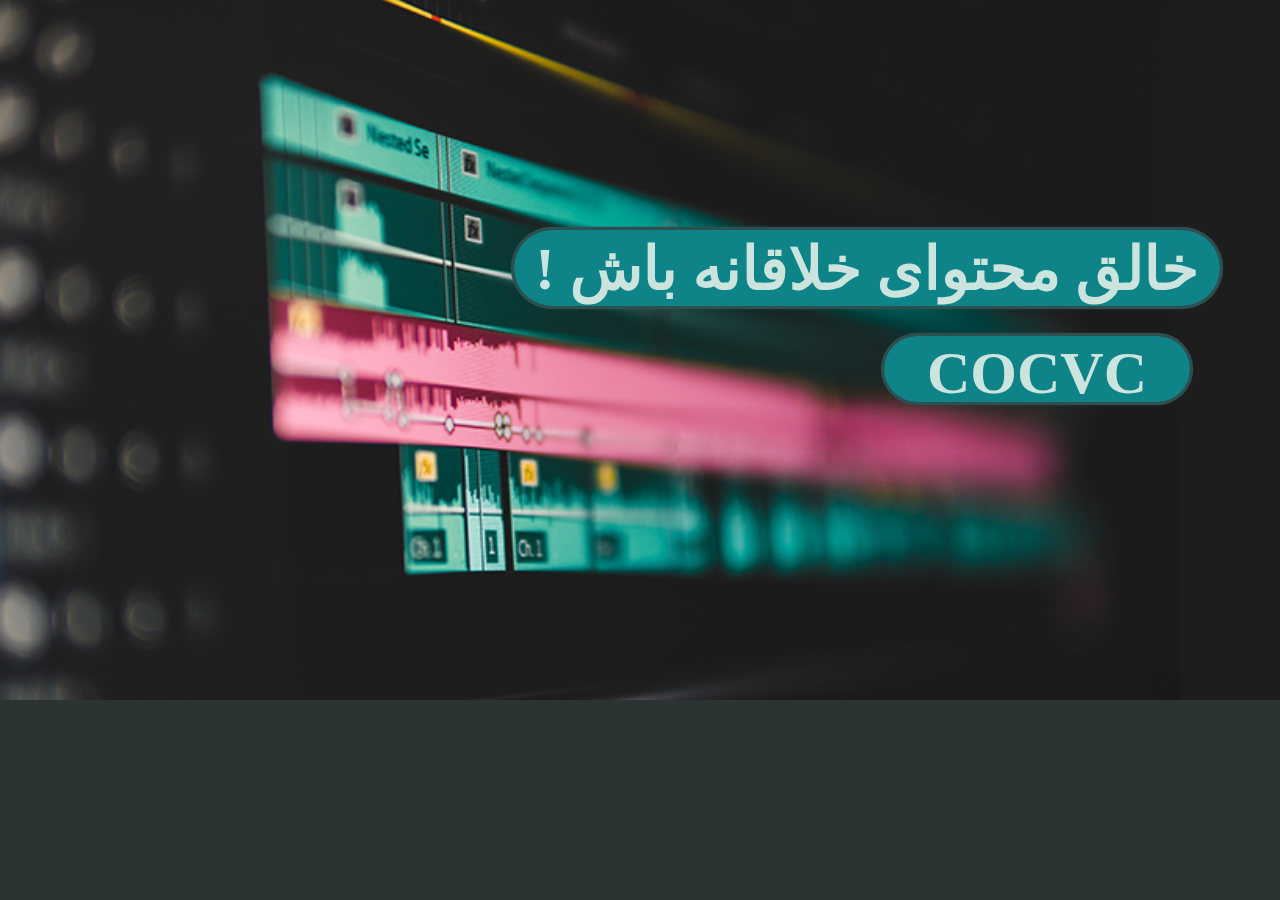
==== index.html @ 52cf274a "cocvc" ====
<!DOCTYPE html>
<html lang="en">
<head>
    <link rel="stylesheet" href="style.css">
    <meta charset="UTF-8">
    <meta name="author" content="Reza mousavi">
    <meta name="keyword" content="COCVC , آموزش پریمیر">
    <meta name="descripion" content="آموزش کامل نرم افزار های پریمیر ، فتوشاپ و افتر افکت">
    <meta http-equiv="X-UA-Compatible" content="IE=edge">
    <meta name="viewport" content="width=device-width, initial-scale=1.0">
    <title>COCVC</title>
    <link rel="shortcut icon" href="./image/COCVC_logo.png" type="image/x-icon">
</head>
<body>
    <header>
        <div id="space"></div>
        <div id="header_text_box" class="curved">
            <h2 class="title">خالق محتوای خلاقانه باش !</h2>
        </div>
        <div id="header_cocvc_box" class="curved">
            <h1 class="title">COCVC</h1>
        </div>
    </header>
    <main>
        <di ></div>
    </main>
    <footer></footer>

</body>
</html>
---- style.css ----
:root {
    --main_color:#2c3333;
    --complementary_color:#2E4F4F;
    --secondary_color:#0E8388;
    --white_color:#CBE4DE;
}

body {
    min-height: 100vh;
    margin: 0;
    background-color: var(--main_color);
}
header {
    min-height: 700px;
    width: 100%;
    background-color: #1d1d1d;
    background-image: url(./image/shutterstock_1670382688.jpg);
    background-position:left center;
    background-repeat: no-repeat;
    background-size: auto 700px;
    direction: rtl;
}
#space {
    height: 230px;
}
#header_text_box {
    margin-right: 60px;
    text-align: center;
    width: 700px;
    height: 70px;
    background-color:var(--secondary_color) ;
}
#header_cocvc_box {
    background-color: var(--secondary_color);
    width: 300px;
    height: 60px;
    margin-top: 30px;
    margin-right: 90px;
    text-align: center;
}
.curved {
    padding: 3px;
    border-radius: 3em;
    box-shadow: 0 0 0 .2em var(--complementary_color);
    outline: .2px solid var(--complementary_color);
}
.title {
    font-size: 60px;
    color: var(--white_color);
    margin: 0;
}
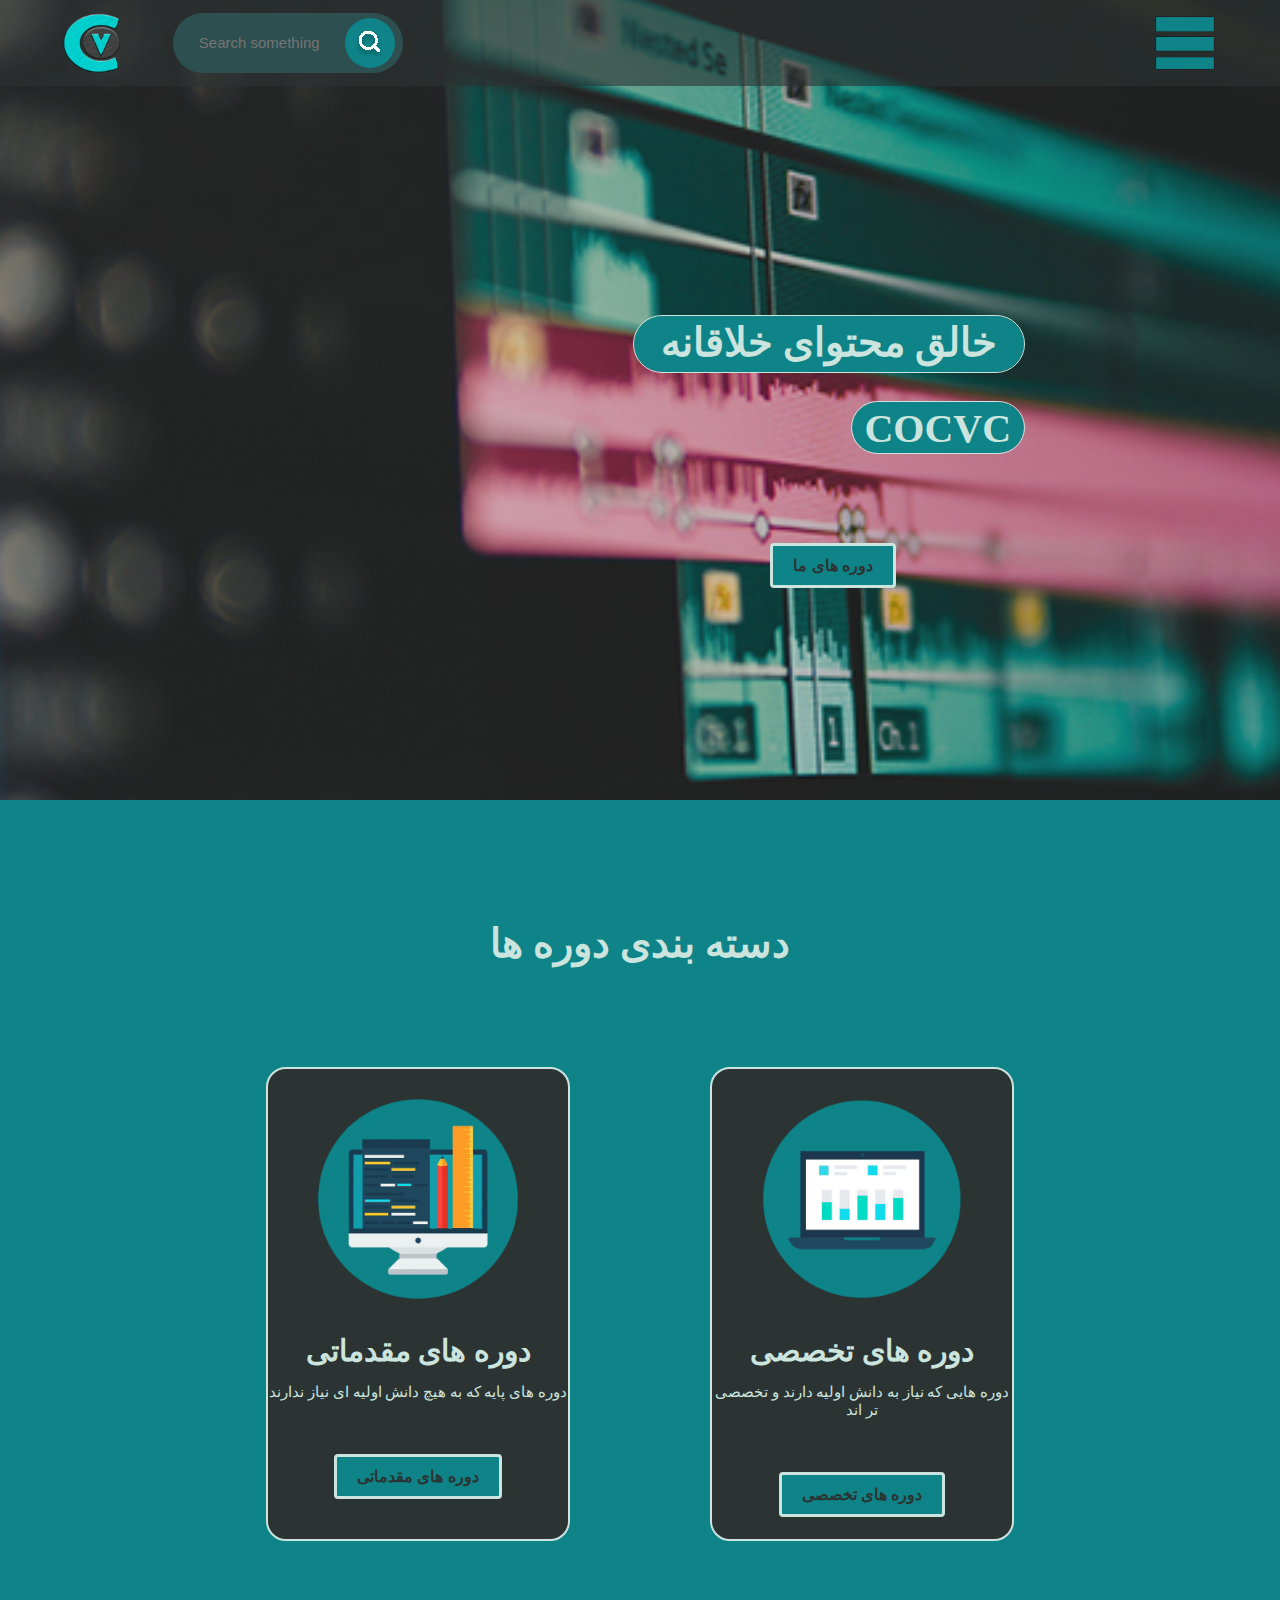
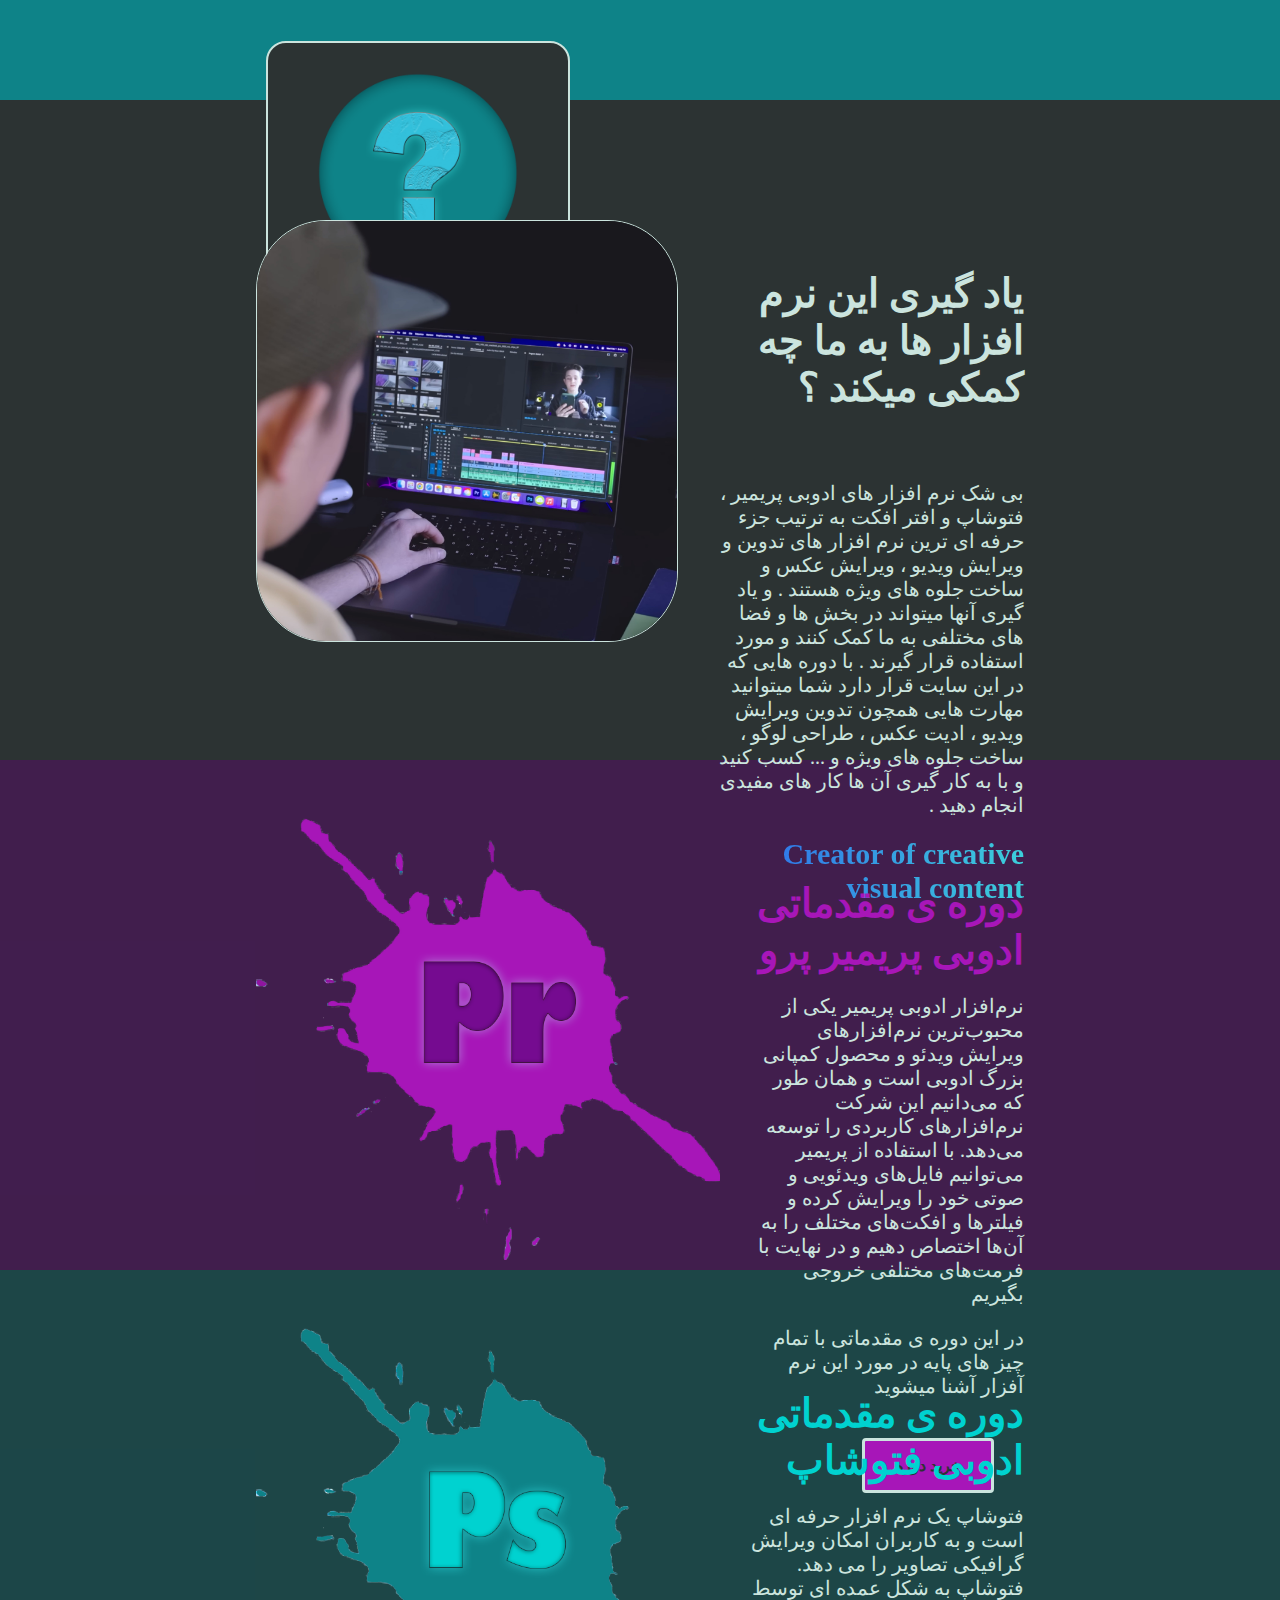
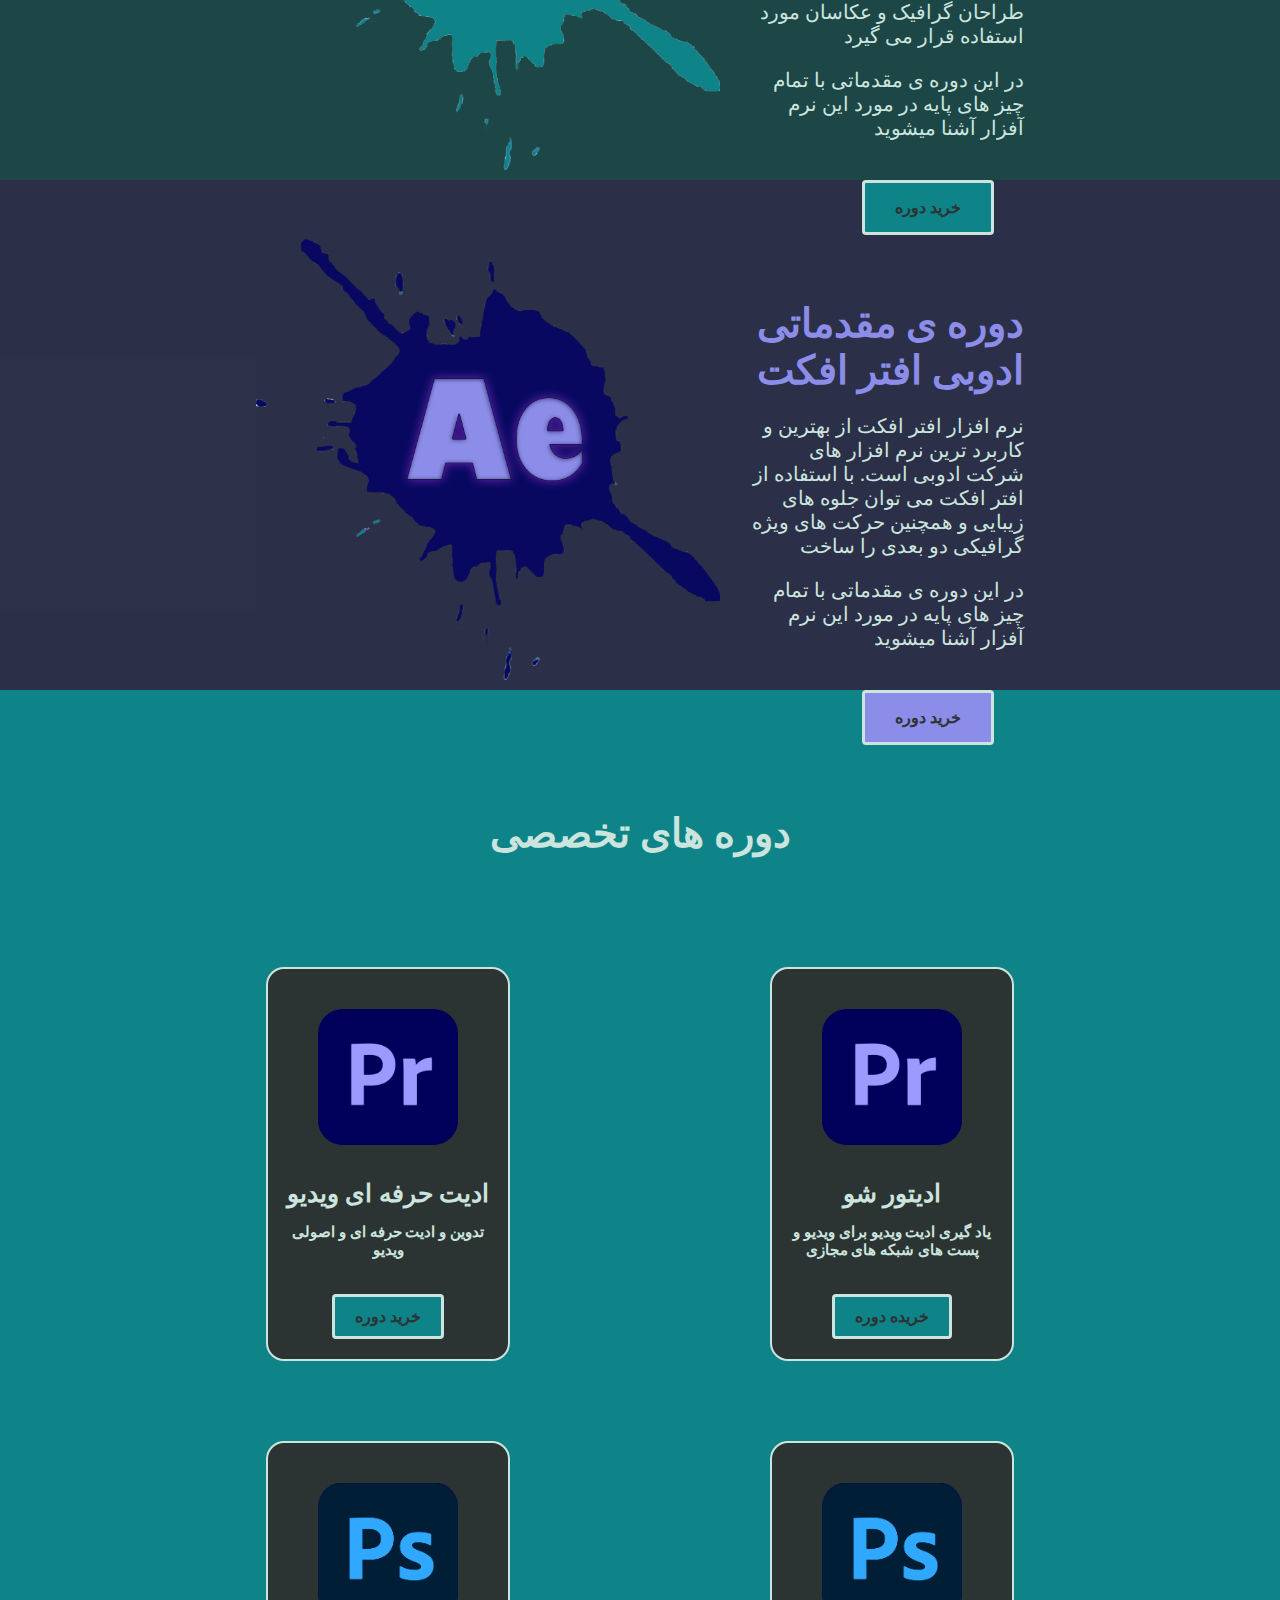
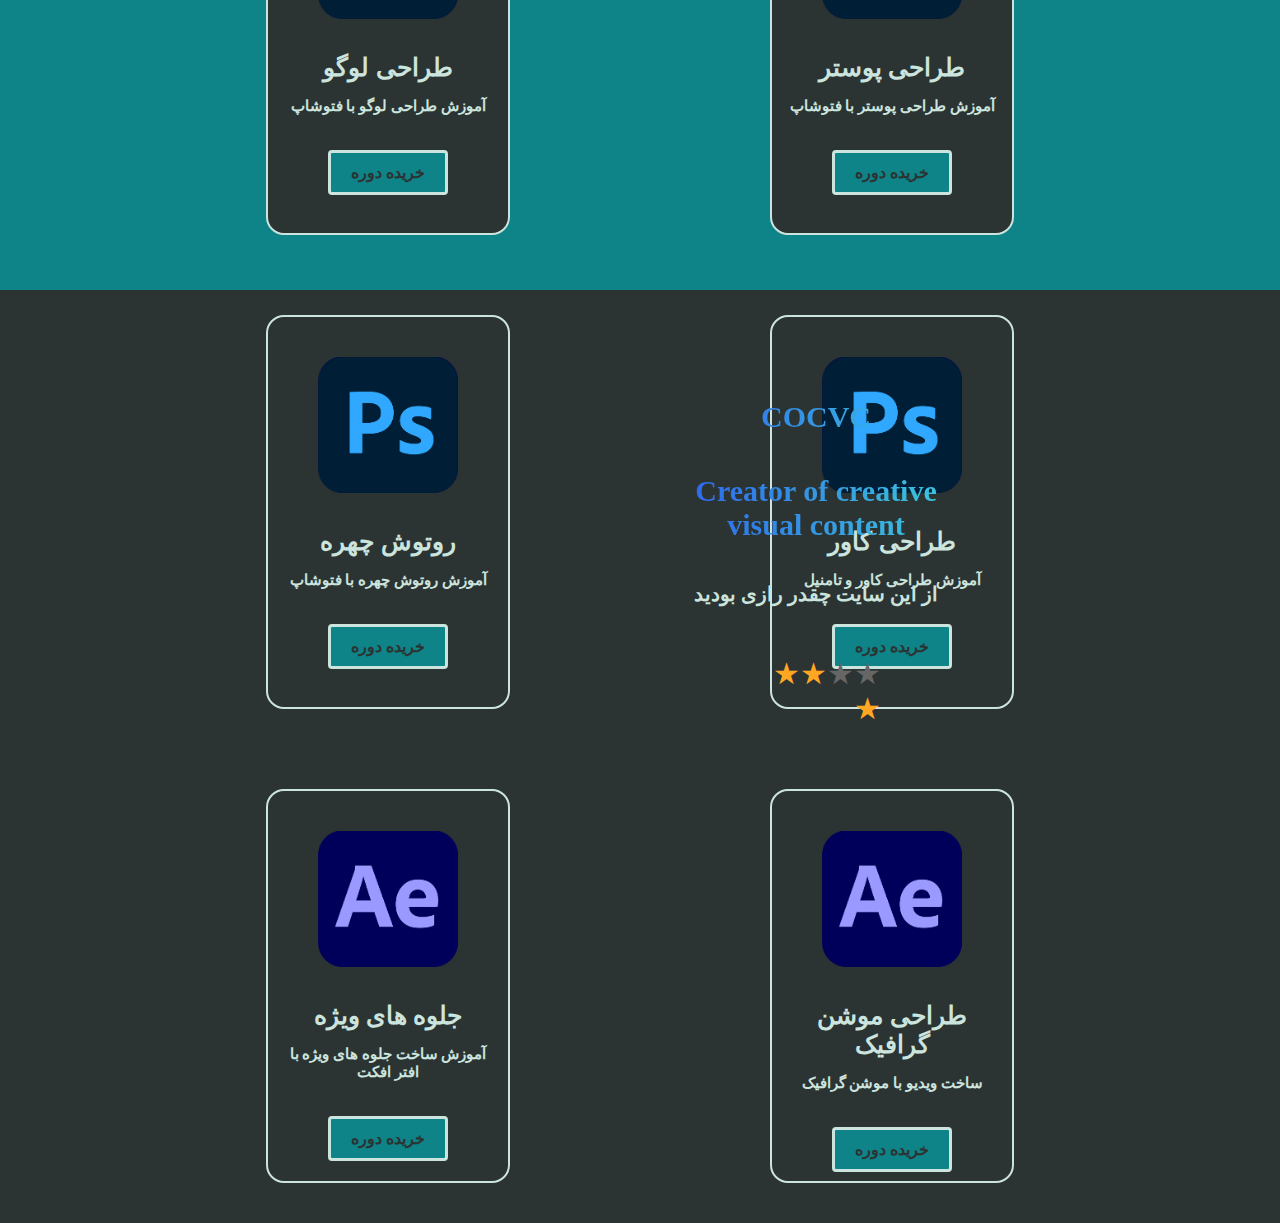
==== commit 411c62d7: "cocvc" ====
--- a/index.html
+++ b/index.html
@@ -13,18 +13,218 @@
 </head>
 <body>
     <header>
+        <div id="menu" class="flex">
+            <div class="flex">
+            <img src="./image/COCVC_logo.png" alt="logo_cocvc" id="menu_logo">
+            <div class="searchBox">
+                <input class="searchInput" type="text" name="" placeholder="Search something">
+                <button class="searchButton" href="#">
+                                    <svg xmlns="http://www.w3.org/2000/svg" width="29" height="29" viewBox="0 0 29 29" fill="none">
+      <g clip-path="url(#clip0_2_17)">
+        <g filter="url(#filter0_d_2_17)">
+          <path d="M23.7953 23.9182L19.0585 19.1814M19.0585 19.1814C19.8188 18.4211 20.4219 17.5185 20.8333 16.5251C21.2448 15.5318 21.4566 14.4671 21.4566 13.3919C21.4566 12.3167 21.2448 11.252 20.8333 10.2587C20.4219 9.2653 19.8188 8.36271 19.0585 7.60242C18.2982 6.84214 17.3956 6.23905 16.4022 5.82759C15.4089 5.41612 14.3442 5.20435 13.269 5.20435C12.1938 5.20435 11.1291 5.41612 10.1358 5.82759C9.1424 6.23905 8.23981 6.84214 7.47953 7.60242C5.94407 9.13789 5.08145 11.2204 5.08145 13.3919C5.08145 15.5634 5.94407 17.6459 7.47953 19.1814C9.01499 20.7168 11.0975 21.5794 13.269 21.5794C15.4405 21.5794 17.523 20.7168 19.0585 19.1814Z" stroke="white" stroke-width="3" stroke-linecap="round" stroke-linejoin="round" shape-rendering="crispEdges"></path>
+        </g>
+      </g>
+      <defs>
+        <filter id="filter0_d_2_17" x="-0.418549" y="3.70435" width="29.7139" height="29.7139" filterUnits="userSpaceOnUse" color-interpolation-filters="sRGB">
+          <feFlood flood-opacity="0" result="BackgroundImageFix"></feFlood>
+          <feColorMatrix in="SourceAlpha" type="matrix" values="0 0 0 0 0 0 0 0 0 0 0 0 0 0 0 0 0 0 127 0" result="hardAlpha"></feColorMatrix>
+          <feOffset dy="4"></feOffset>
+          <feGaussianBlur stdDeviation="2"></feGaussianBlur>
+          <feComposite in2="hardAlpha" operator="out"></feComposite>
+          <feColorMatrix type="matrix" values="0 0 0 0 0 0 0 0 0 0 0 0 0 0 0 0 0 0 0.25 0"></feColorMatrix>
+          <feBlend mode="normal" in2="BackgroundImageFix" result="effect1_dropShadow_2_17"></feBlend>
+          <feBlend mode="normal" in="SourceGraphic" in2="effect1_dropShadow_2_17" result="shape"></feBlend>
+        </filter>
+        <clipPath id="clip0_2_17">
+          <rect width="28.0702" height="28.0702" fill="white" transform="translate(0.403503 0.526367)"></rect>
+        </clipPath>
+      </defs>
+    </svg>
+                </button>
+            </div>
+        </div>
+        <img src="./image/=.png" id="menu_icon">
+        </div>
         <div id="space"></div>
         <div id="header_text_box" class="curved">
-            <h2 class="title">خالق محتوای خلاقانه باش !</h2>
+            <h2 class="titles">خالق محتوای خلاقانه باش !</h2>
         </div>
         <div id="header_cocvc_box" class="curved">
-            <h1 class="title">COCVC</h1>
-        </div>
+            <h1 class="titles">COCVC</h1>
+        </div>
+        <button class="buttons" id="header_button"><b id="header_buttom_text">دوره های ما</b></button>
     </header>
     <main>
-        <di ></div>
+        <div id="course">
+            <div class="container , paddings_up">
+                <h1 class="titles">دسته بندی دوره ها</h1>
+                <div id="course_card_box" class="flex">
+                    <div id="Pr_card" class="course_cards">
+                        <img src="./image/a_card.png" alt="" class="card_images">
+                        <b class="card_texts">دوره های مقدماتی</b>
+                        <p class="card_p">دوره های پایه که به هیچ دانش اولیه ای نیاز ندارند</p>
+                        <br>
+                        <button class="buttons , card_button">دوره های مقدماتی</button>
+                    </div>
+                    <div id="Ps_card" class="course_cards">
+                        <img src="./image/pro_card.png" alt="" class="card_images">
+                        <b class="card_texts">دوره های تخصصی</b>
+                        <p class="card_p">دوره هایی که نیاز به دانش اولیه دارند و تخصصی تر اند</p>
+                        <br>
+                        <button class="buttons , card_button">دوره های تخصصی</button>
+                    </div>
+                    <div id="Ae_card" class="course_cards">
+                        <img src="./image/q_card.png" alt="" class="card_images">
+                        <br>
+                        <b class="card_texts">به چه دردی میخوره ؟</b>
+                        <p class="card_p">با این دوره ها چه مهارت هایی کسب خواهید کرد ؟</p>
+                        <br>
+                        <button class="buttons , card_button">بیشتر بدانیم</button>
+                    </div>
+                </div>
+            </div>
+        </div>
+    <!-- --<about_part>-- -->
+        <div id="about_part">
+            <div class="container , paddings_up , flex">
+                <img src="./image/image_about.jfif" alt="editing" id="image_about">
+                <div id="about_text_box">
+                    <h2 class="titles" id="about_title">یاد گیری این نرم افزار ها به ما چه کمکی میکند ؟</h2>
+                    <p id="about_p">بی شک نرم افزار های ادوبی پریمیر ، فتوشاپ و افتر افکت به ترتیب جزء حرفه ای ترین نرم افزار های تدوین و ویرایش ویدیو ، ویرایش عکس و ساخت جلوه های ویژه هستند . و یاد گیری آنها میتواند در بخش ها و فضا های مختلفی به ما کمک کنند و مورد استفاده قرار گیرند .
+                        با دوره هایی که در این سایت قرار دارد شما میتوانید مهارت هایی همچون تدوین ویرایش ویدیو ، ادیت عکس ، طراحی لوگو ، ساخت جلوه های ویژه و ... کسب کنید و با به کار گیری آن ها کار های مفیدی انجام دهید .
+                        </p>
+                        <div class="cocvc">Creator of creative visual content</div>
+                </div>
+            </div>
+        </div>
+     <!-- --<main_Foundation_courses>-- -->
+         <div class="Foundation_courses" id="Pr_courses">
+            <div class="container , flex">
+            <img src="./image/pr_image.png" alt="" class="Foundation_courses_image">
+            <div class="Fo_courses_text_box">
+                <h1 class="titles" id="pr_title_color">دوره ی مقدماتی ادوبی پریمیر پرو</h1>
+                <p class="text_p">نرم‌افزار ادوبی پریمیر یکی از محبوب‌ترین نرم‌افزارهای ویرایش ویدئو و محصول کمپانی بزرگ ادوبی است و همان طور که می‌دانیم این شرکت نرم‌افزارهای کاربردی را توسعه می‌دهد.
+
+                    با استفاده از پریمیر می‌توانیم فایل‌های ویدئویی و صوتی خود را ویرایش کرده و فیلترها و افکت‌های مختلف را به آن‌ها اختصاص دهیم و در نهایت با فرمت‌های مختلفی خروجی بگیریم</p>
+                    <p class="text_p">در این دوره ی مقدماتی با تمام چیز های پایه در مورد این نرم آفزار آشنا میشوید</p>
+                    <button class="Foundation_courses_button , button_color1">خرید دوره</button>
+            </div>
+        </div></div>
+        <div class="Foundation_courses" id="Ps_courses">
+            <div class="container , flex">
+            <img src="./image/image_ps.png" alt="" class="Foundation_courses_image">
+            <div class="Fo_courses_text_box">
+                <h1 class="titles" id="ps_title_color">دوره ی مقدماتی ادوبی فتوشاپ</h1>
+                <p class="text_p">فتوشاپ یک نرم افزار حرفه ای است و به کاربران امکان ویرایش گرافیکی تصاویر را می دهد. فتوشاپ به شکل عمده ای توسط طراحان گرافیک و عکاسان مورد استفاده قرار می گیرد</p>
+                <p class="text_p">در این دوره ی مقدماتی با تمام چیز های پایه در مورد این نرم آفزار آشنا میشوید</p>
+                <button class="Foundation_courses_button , button_color2">خرید دوره</button>
+            </div>
+        </div></div>
+        <div class="Foundation_courses" id="Ae_courses">
+            <div class="container , flex">
+            <img src="./image/Ae_image.png" alt="" class="Foundation_courses_image">
+            <div class="Fo_courses_text_box">
+                <h1 class="titles" id="ae_title_color">دوره ی مقدماتی ادوبی افتر افکت</h1>
+                <p class="text_p">نرم افزار افتر افکت از بهترین و کاربرد ترین نرم افزار های شرکت ادوبی است. با استفاده از افتر افکت می توان جلوه های زیبایی و همچنین حرکت های ویژه گرافیکی دو بعدی را ساخت</p>
+                <p class="text_p">در این دوره ی مقدماتی با تمام چیز های پایه در مورد این نرم آفزار آشنا میشوید</p>
+                <button class="Foundation_courses_button , button_color3">خرید دوره</button>
+            </div>
+            </div>
+        </div>
+        <!-- --<main_Specialized_course>-- -->
+            <div id="Specialized_course">
+                <div class="container , paddings_up">
+                    <h1 class="titles">دوره های تخصصی</h1>
+                    <div class="flex" id="Specialized_course_card_box">
+                    <div class="Specialized_course_card">
+                        <img src="./image/Pr.png" alt="" class="cards_image"> 
+                        <br>
+                        <b class="card_titles"> ادیت حرفه ای ویدیو</b>
+                        <h3 class="card_p">تدوین و ادیت حرفه ای و اصولی ویدیو</h3>
+                        <button class="buttons , card_button">خرید دوره</button>
+                    </div>
+                    <div class="Specialized_course_card">
+                        <img src="./image/Pr.png" alt=""class="cards_image">
+                        <br>
+                        <b class="card_titles">ادیتور شو</b>
+                        <h3 class="card_p">یاد گیری ادیت ویدیو برای ویدیو و پست های شبکه های مجازی</h3>
+                            <button class="buttons , card_button">خریده دوره</button>
+                    </div>
+                    <div class="Specialized_course_card">
+                        <img src="./image/Ps_image.png" alt="" class="cards_image">
+                        <br>
+                        <b class="card_titles">طراحی لوگو</b>
+                        <h3 class="card_p"> آموزش طراحی لوگو با فتوشاپ</h3>
+                        <button class="buttons , card_button">خریده دوره</button>
+                    </div>
+                    <div class="Specialized_course_card">
+                        <img src="./image/Ps_image.png" alt="" class="cards_image"> 
+                        <br>
+                        <b class="card_titles">طراحی پوستر</b>
+                        <h3 class="card_p">آموزش طراحی پوستر با فتوشاپ</h3>
+                        <button class="buttons , card_button">خریده دوره</button>
+                    </div>
+                    <div class="Specialized_course_card">
+                        <img src="./image/Ps_image.png" alt="" class="cards_image">
+                        <br>
+                        <b class="card_titles">روتوش چهره</b>
+                        <h3 class="card_p">آموزش روتوش چهره با فتوشاپ</h3>
+                        <button class="buttons , card_button">خریده دوره</button>
+                    </div>
+                    <div class="Specialized_course_card">
+                        <img src="./image/Ps_image.png" alt="" class="cards_image">
+                        <br>
+                        <b class="card_titles">طراحی کاور</b>
+                        <h3 class="card_p">آموزش طراحی کاور و تامنیل</h3>
+                        <button class="buttons , card_button">خریده دوره</button>
+                    </div>
+                    <div class="Specialized_course_card">
+                        <img src="./image/Aepng.png" alt="" class="cards_image">
+                        <br>
+                        <b class="card_titles">جلوه های ویژه</b>
+                       <h3 class="card_p"> آموزش ساخت جلوه های ویژه با افتر افکت</h3>
+                       <button class="buttons , card_button">خریده دوره</button>
+                    </div>
+                    <div class="Specialized_course_card">
+                        <img src="./image/Aepng.png" alt="" class="cards_image">
+                        <br>
+                        <b class="card_titles">طراحی موشن گرافیک</b>
+                        <h3 class="card_p">ساخت ویدیو با موشن گرافیک</h3>
+                        <button class="buttons , card_button">خریده دوره</button>
+                    </div>
+                </div>
+            </div>
+            </div>
     </main>
-    <footer></footer>
+    <footer class="flex">
+        <div class="container">
+            <div id="Scoring">
+                <div class="cocvc">COCVC</div>
+                <div class="cocvc">Creator of creative visual content</div>
+                <b class="text_p" id="">از این سایت چقدر رازی بودید</b>
+                <div id="stars">
+            <div class="rating">
+                <input value="5" name="rate" id="star5" type="radio">
+                <label title="text" for="star5"></label>
+                <input value="4" name="rate" id="star4" type="radio">
+                <label title="text" for="star4"></label>
+                <input value="3" name="rate" id="star3" type="radio" checked="">
+                <label title="text" for="star3"></label>
+                <input value="2" name="rate" id="star2" type="radio">
+                <label title="text" for="star2"></label>
+                <input value="1" name="rate" id="star1" type="radio">
+                <label title="text" for="star1"></label>
+            </div>
+            </div>
+              </div>
+            <div>
+                
+            </div>
+        </div>
+          </div>
+
+    </footer>
 
 </body>
 </html>--- a/style.css
+++ b/style.css
@@ -10,42 +10,341 @@
     margin: 0;
     background-color: var(--main_color);
 }
+/* --------------------------------<menu>------------------------------------ */
+#menu {
+    width: 98%;
+    height: 60px;
+    padding: 1%;
+    background-color: #2c33339d;
+    direction: ltr;
+
+}
+.flex {
+    display: flex;
+    justify-content: space-between;
+    text-align: center;
+}
+#menu_icon {
+    margin: 0 50px;
+}
+#menu_logo {
+    width: 60px;
+    height: 60px;
+    margin: 0px 50px;
+}
+.searchBox {
+    display: flex;
+    max-width: 230px;
+    align-items: center;
+    justify-content: space-between;
+    gap: 8px;
+    background: var(--complementary_color);
+    border-radius: 50px;
+    position: relative;
+  }
+  
+  .searchButton {
+    color: var(--white_color);
+    position: absolute;
+    right: 8px;
+    width: 50px;
+    height: 50px;
+    border-radius: 50%;
+    background: var(--secondary_color, linear-gradient(90deg, #2AF598 0%, #009EFD 100%));
+    border: 0;
+    display: inline-block;
+    transition: all 300ms cubic-bezier(.23, 1, 0.32, 1);
+  }
+  button:active {
+    box-shadow: none;
+    transform: translateY(0);
+  }
+  
+  .searchInput {
+    border: none;
+    background: none;
+    outline: none;
+    color: var(--white_color);
+    font-size: 15px;
+    padding: 24px 46px 24px 26px;
+  }
+  /* --------------------------------<hader>------------------------------------ */
 header {
-    min-height: 700px;
+    min-height: 800px;
     width: 100%;
     background-color: #1d1d1d;
-    background-image: url(./image/shutterstock_1670382688.jpg);
+    background-image: url(./image/header_image.jpg);
     background-position:left center;
     background-repeat: no-repeat;
-    background-size: auto 700px;
+    background-size: 2000px;
     direction: rtl;
 }
 #space {
     height: 230px;
 }
 #header_text_box {
-    margin-right: 60px;
-    text-align: center;
-    width: 700px;
-    height: 70px;
+    margin-right:20%;
+    text-align: center;
+    width: 30%;
+    height: 50px;
     background-color:var(--secondary_color) ;
+    overflow: hidden ;
 }
 #header_cocvc_box {
     background-color: var(--secondary_color);
-    width: 300px;
-    height: 60px;
+    width: 13%;
+    height: 45px;
     margin-top: 30px;
-    margin-right: 90px;
+    margin-right: 20%;
     text-align: center;
 }
 .curved {
     padding: 3px;
     border-radius: 3em;
-    box-shadow: 0 0 0 .2em var(--complementary_color);
-    outline: .2px solid var(--complementary_color);
-}
-.title {
-    font-size: 60px;
-    color: var(--white_color);
+    box-shadow: 0 0 0 .2em var(--white_colorr);
+    outline: .2px solid var(--white_color);
+}
+#header_button {
+    margin: 90px 30% 0 0;
+}
+.buttons {
+    padding:10px 20px;
+    border: 3px solid var(--white_color);
+    border-radius: 4px;
+    transition: ease-in-out 0.3s;
+    color: var(--main_color);
+    font-weight: bolder;
+    font-size: 16px;
+    background-color: var(--secondary_color);
+   }
+   button:hover {
+    transform: scale(1.2) rotate(10deg);
+    background-color: var(--white_color);
+    color: var(--secondary_color);
+   }
+ #header_button_text {
+    font-size: 20px;
+ }
+ /* --------------------------------<main>------------------------------------- */
+ .container {
+    margin: 0 20%;
+ }
+ .paddings_up {
+    padding-top: 120px;
+ } 
+ .titles {
     margin: 0;
-}+    color: var(--white_color);
+    font-size: 40px;
+ }
+ #course {
+    width:100% ;
+    height: 900px;
+    background-color: var(--secondary_color);
+    text-align: center;
+ }
+ #course_card_box {
+    width: 100%;
+    min-height: 400px;
+    flex-wrap: wrap;
+ }
+ .course_cards{
+    width: 300px;
+    min-height: 470px;
+    background-color: var(--main_color);
+    margin: 10px;
+    border-radius: 20px;
+    border: 2px solid var(--white_color);
+    margin: 100px 10px 0;
+ }
+ .card_images{
+    width: 200px;
+    margin: 30px;
+ }
+ .card_texts {
+    font-size: 30px;
+    color: var(--white_color);
+ }
+ .card_p {
+    font-size: 15px;
+    color: var(--white_color);
+ }
+ .card_button {
+    margin: 20px auto;
+ }
+ /* -----------------------------<main_apout_part>----------------------------- */
+#about_part {
+    width: 100%;
+    height: 660px;
+}
+#image_about {
+    width: 420px;
+    height: 420px;
+    border-radius: 70px;
+    border: 1px solid var(--white_color);
+}
+#about_text_box {
+    direction: rtl;
+    text-align: right;
+    margin-left: 30px;
+}
+#about_title {
+    margin: 50px 0 70px;
+}
+#about_p {
+    color: var(--white_color);
+    font-size: 20px;
+}
+/* -----------------------<main_Foundation_courses>-------------------------------- */
+.Foundation_courses {
+    width: 100%;
+    height:510px;
+}
+.Foundation_courses_image{
+    height:500px;
+}
+.Fo_courses_text_box{
+    margin: 120px 0 0 30px;
+    text-align: right;
+}
+.text_p {
+    color: var(--white_color);
+    font-size: 20px;
+}
+.Foundation_courses_button{
+    margin: 20px 30px 0 0;
+    padding:15px 30px;
+    border: 3px solid var(--white_color);
+    border-radius: 4px;
+    transition: ease-in-out 0.3s;
+    color: var(--main_color);
+    font-weight: bolder;
+    font-size: 16px;
+    background-color: var(--secondary_color);
+}
+.button_color1 {
+    background-color:#a716b8;
+}
+.button_color2{
+    background-color:#0e8388;
+}
+.button_color3{
+    background-color:#8c8ce9;
+}
+#Pr_courses {
+    background-color: rgba(85, 9, 104, 0.5);
+}
+#Ps_courses {
+    background-color:#0d595c80 ;
+}
+#Ae_courses{
+    background-color: #2c2c5e7c;
+}
+#pr_title_color{
+    color:#a716b8;
+}
+#ps_title_color{
+    color:#00d2d0;
+}
+#ae_title_color{
+    color:#8c8ce9;
+}
+
+/* -----------------------<main_Specialized_course>-------------------------------- */
+#Specialized_course {
+    width:100% ;
+    height: 1200px;
+    background-color: var(--secondary_color);
+    text-align: center;
+}
+.Specialized_course_card {
+    background-color: var(--main_color);
+    width: 220px;
+    height: 370px ;
+    margin: 40px 10px;
+    padding: 10px;
+    border-radius: 18px;
+    border: 2px solid var(--white_color);
+}
+#Specialized_course_card_box {
+    flex-wrap: wrap;
+    margin-top: 70px;
+}
+.cards_image {
+    width: 140px;
+    margin: 30px 0;
+}
+.card_titles{
+    font-size: 25px;
+    color: var(--white_color);
+}
+/* -------------------------------------<foote>------------------------------------------ */
+footer {
+    width: 100%;
+    height: 470px;
+}
+#Scoring {
+    margin: 70px 410px 0;
+    width: 300px;
+    height: 70px;
+    padding: 40px 0 0 0;
+    align-items: center;
+}
+@keyframes animate8345 {
+    0%,100% {
+      filter: hue-rotate(0deg);
+    }
+  
+    50% {
+      filter: hue-rotate(360deg);
+    }
+  }
+  
+  .cocvc {
+    margin-bottom: 40px;
+    color: rgb(0, 0, 0);
+    background: linear-gradient(to right, #2d60ec, #3ccfda);
+    font-size: 30px;
+    -webkit-text-fill-color: transparent;
+    -webkit-background-clip: text;
+    animation: animate8345 9s linear infinite;
+    font-weight: bold;
+  }
+#stars {
+    width: 130px;
+    height: 20px;
+    margin: 50px auto  ;
+}
+.rating:not(:checked) > input {
+    position: absolute;
+    appearance: none;
+  }
+  
+  .rating:not(:checked) > label {
+    float: right;
+    cursor: pointer;
+    font-size: 30px;
+    color: #666;
+  }
+  
+  .rating:not(:checked) > label:before {
+    content: '★';
+  }
+  
+  .rating > input:checked + label:hover,
+  .rating > input:checked + label:hover ~ label,
+  .rating > input:checked ~ label:hover,
+  .rating > input:checked ~ label:hover ~ label,
+  .rating > label:hover ~ input:checked ~ label {
+    color: #e58e09;
+  }
+  
+  .rating:not(:checked) > label:hover,
+  .rating:not(:checked) > label:hover ~ label {
+    color: #ff9e0b;
+  }
+  
+  .rating > input:checked ~ label {
+    color: #ffa723;
+  }
+
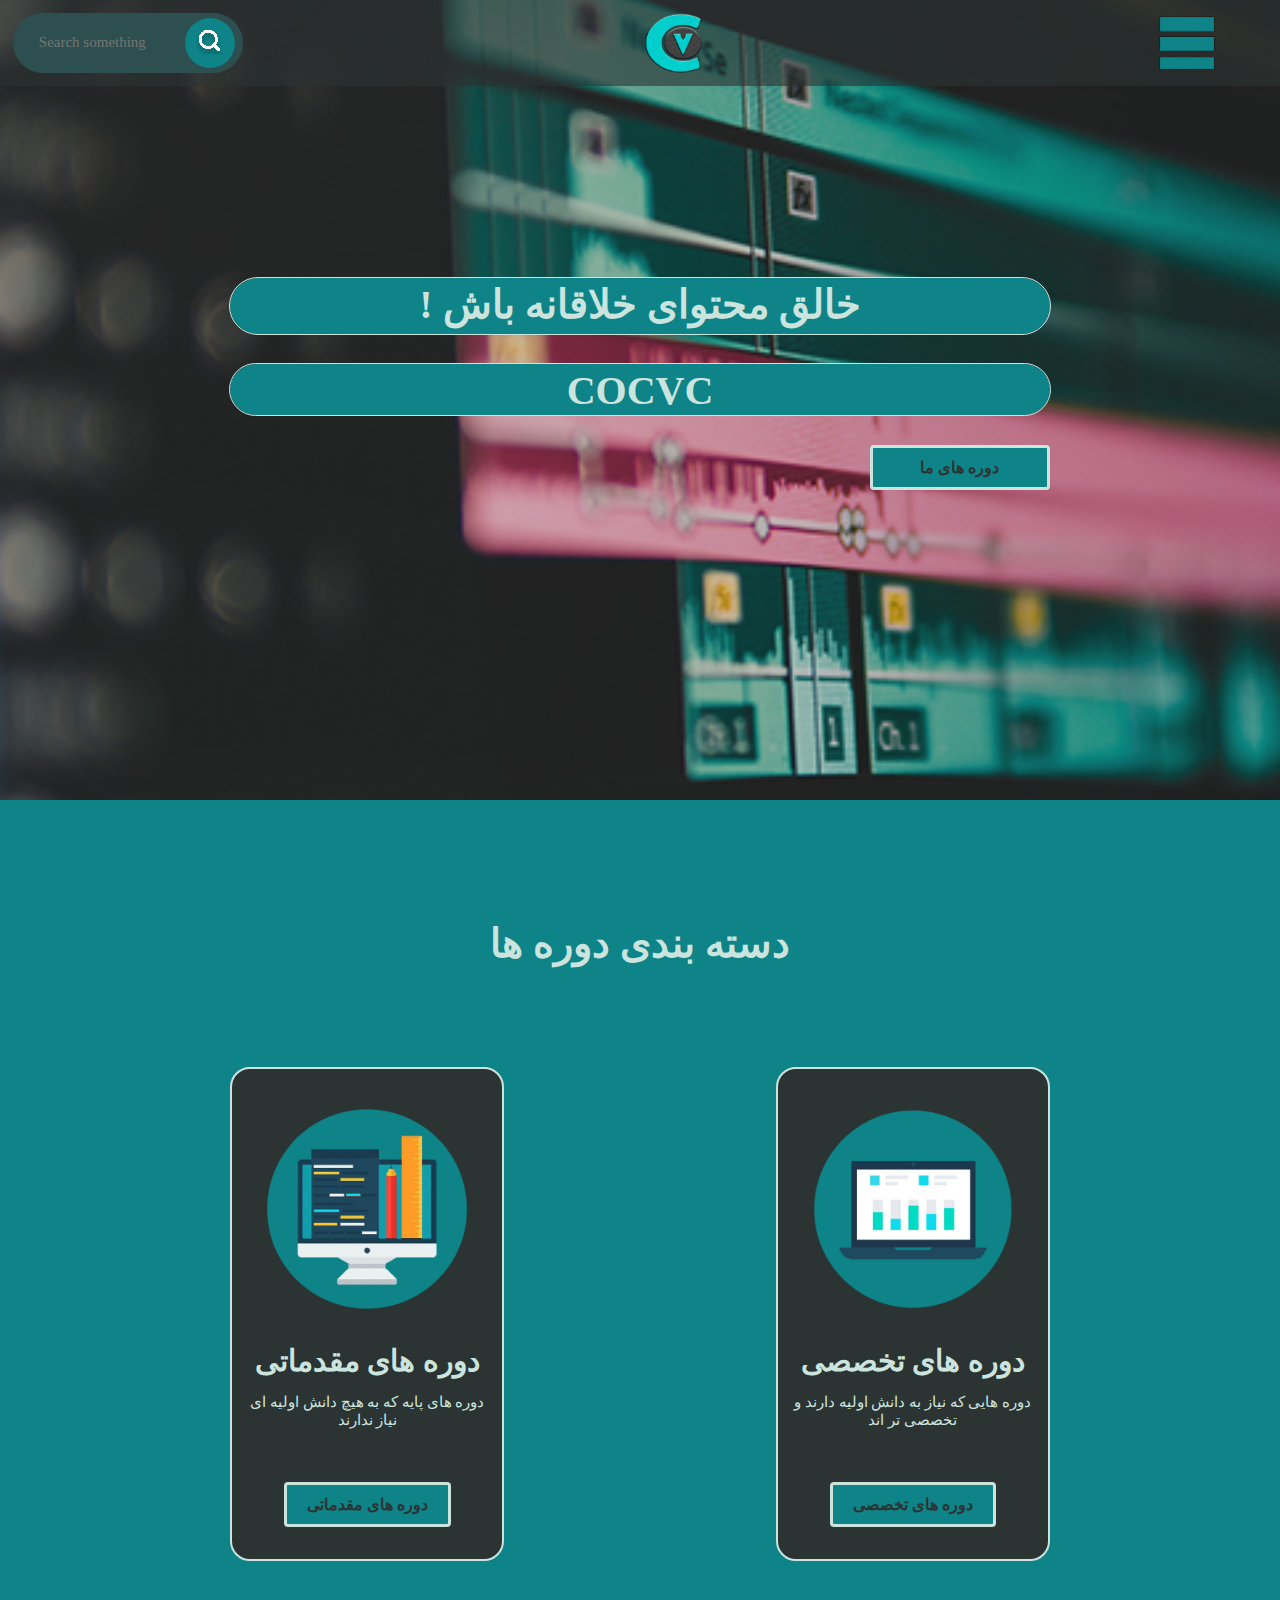
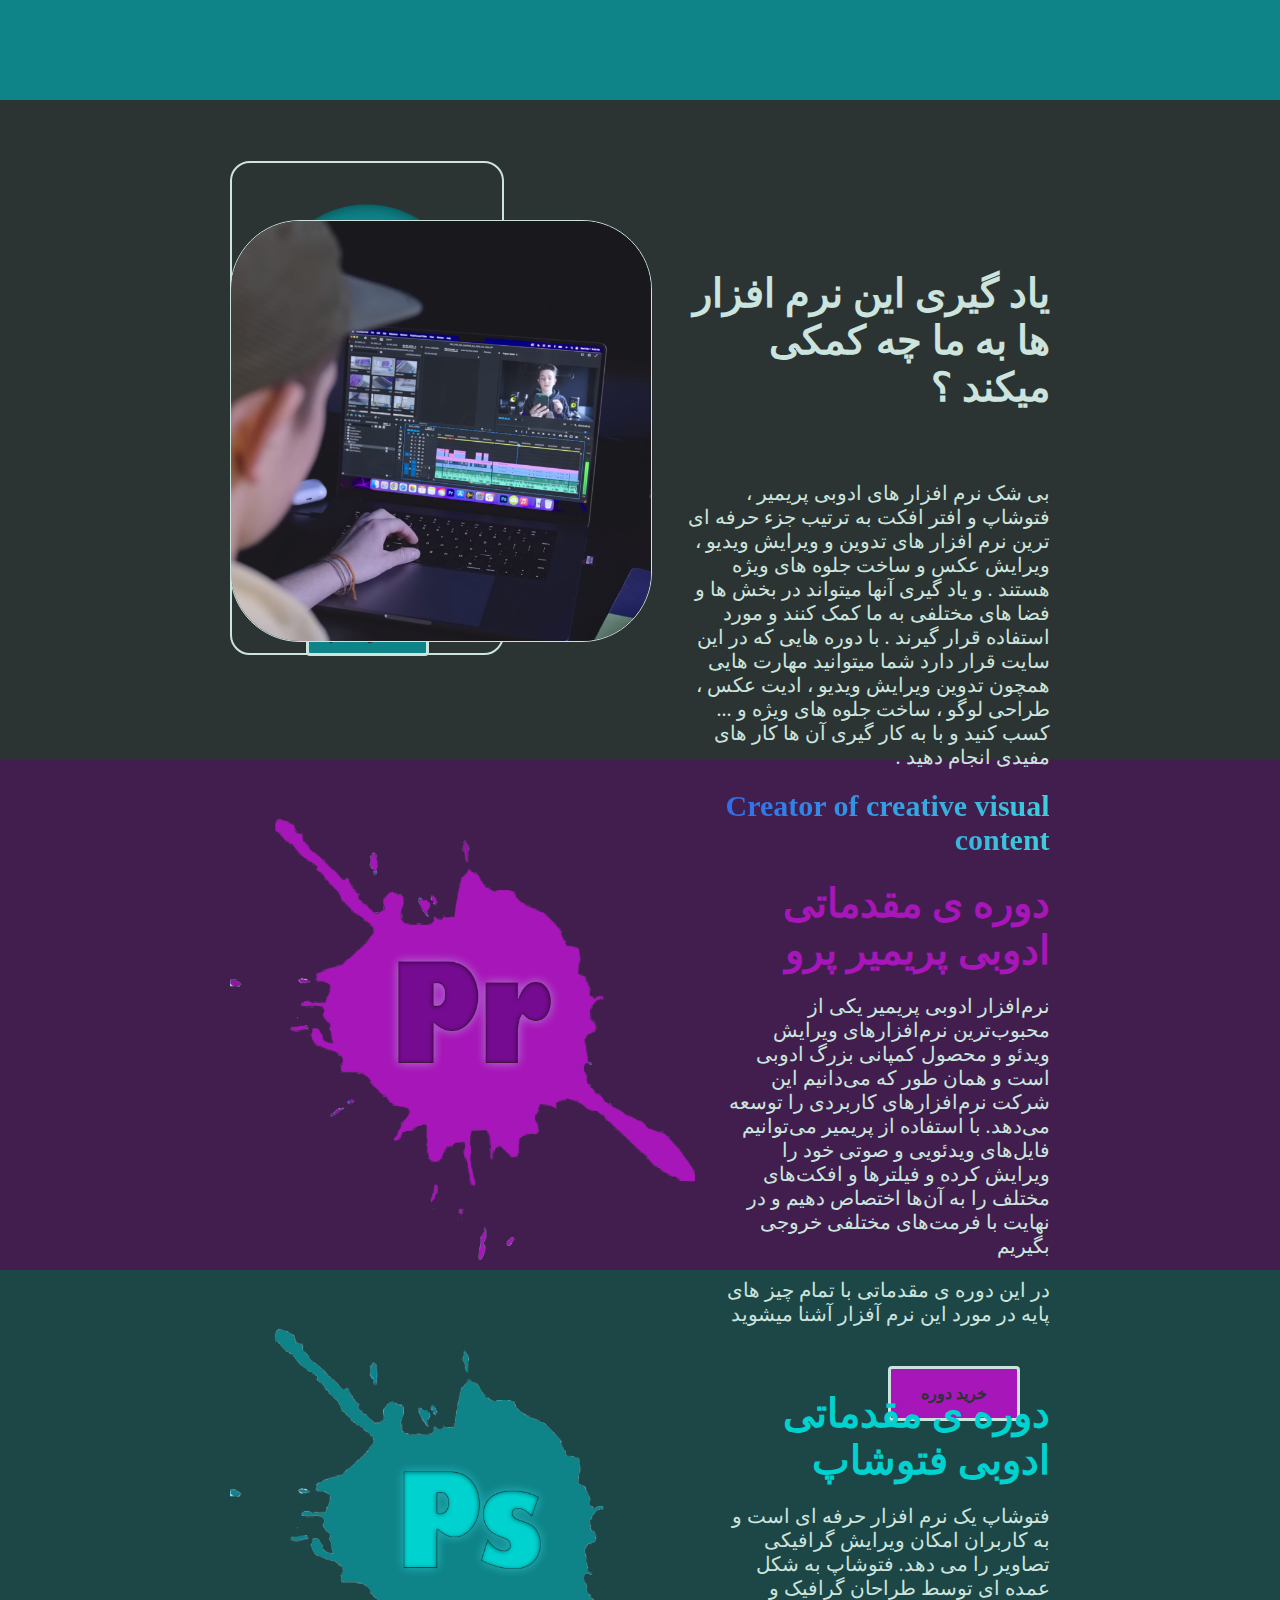
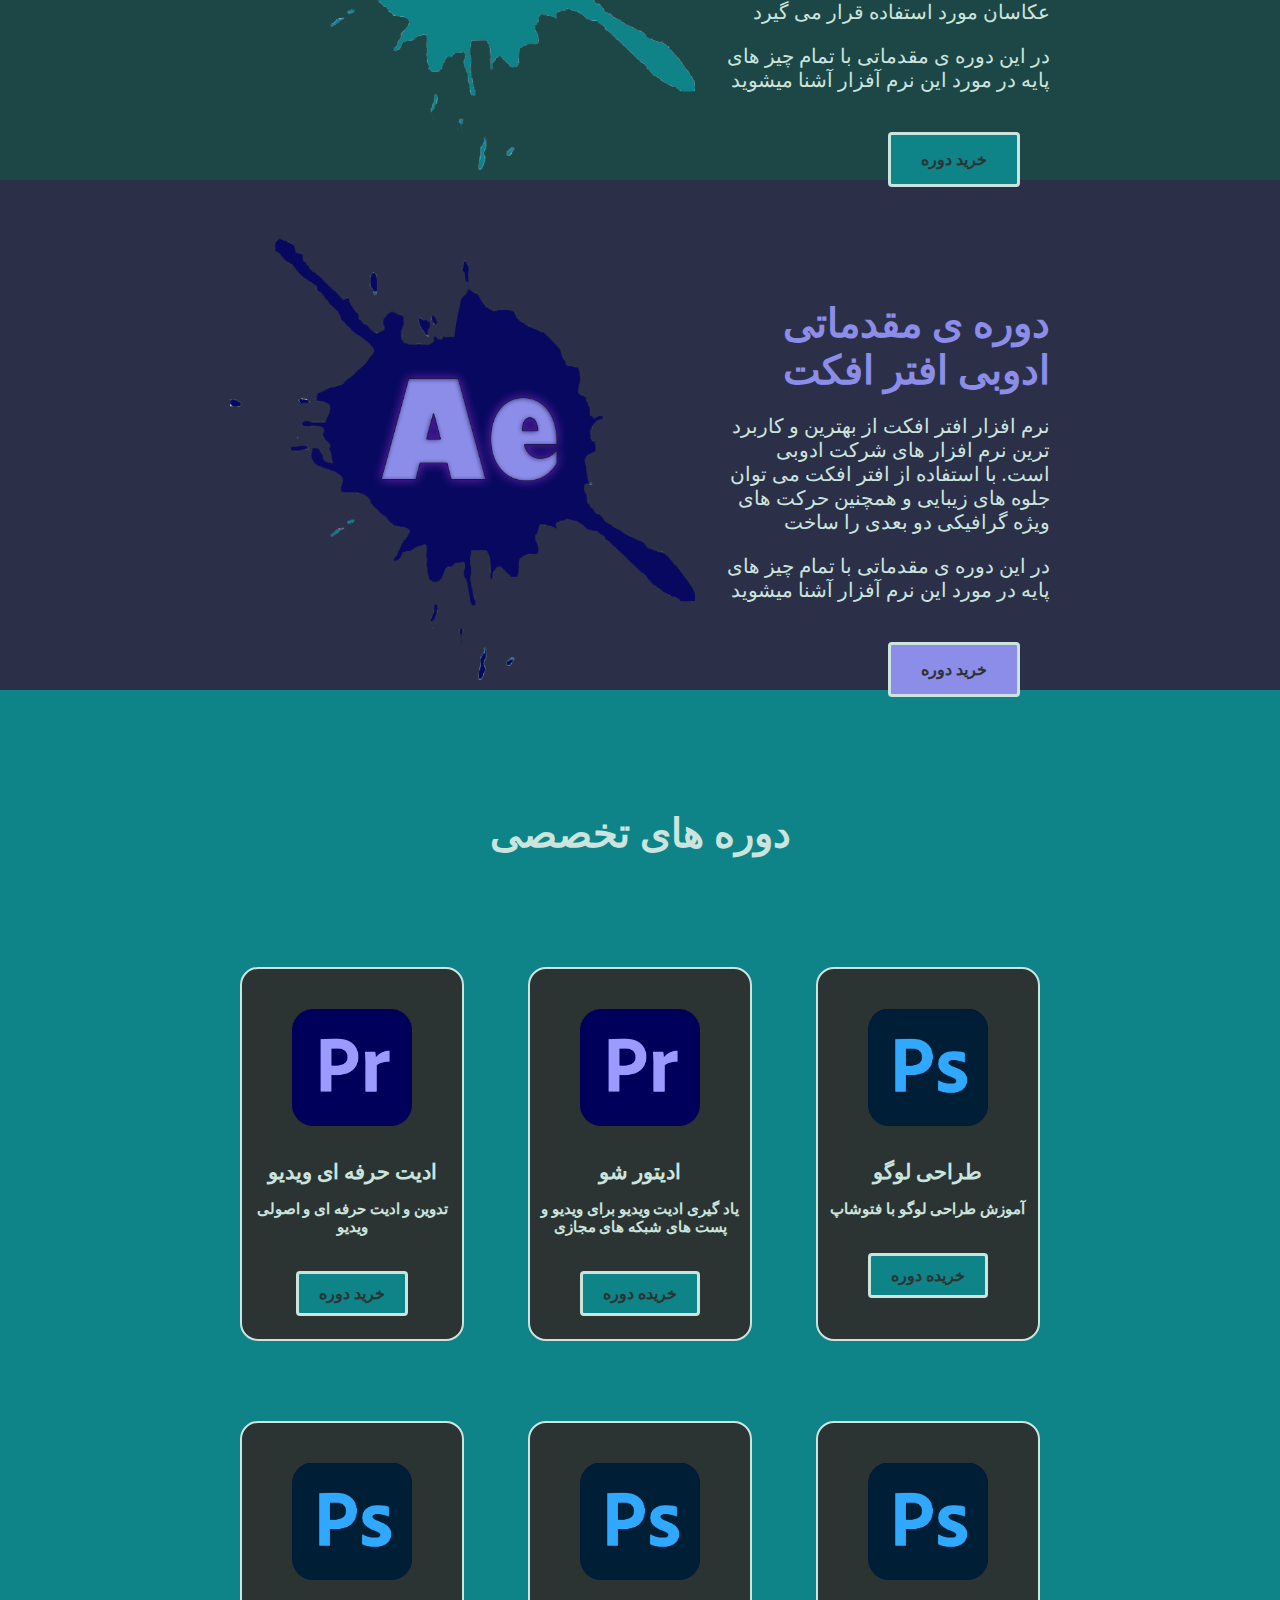
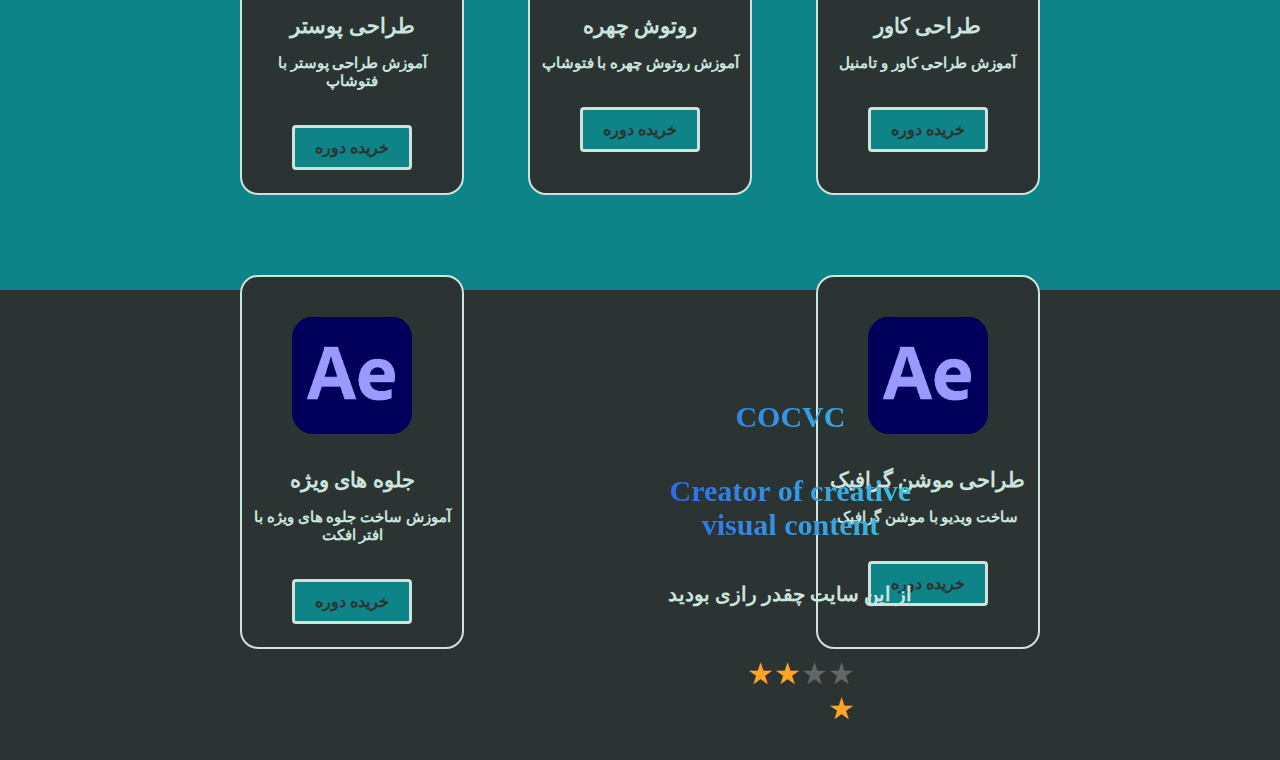
==== commit 6b29810b: "Add files via upload" ====
--- a/index.html
+++ b/index.html
@@ -1,230 +1,245 @@
-<!DOCTYPE html>
-<html lang="en">
-<head>
-    <link rel="stylesheet" href="style.css">
-    <meta charset="UTF-8">
-    <meta name="author" content="Reza mousavi">
-    <meta name="keyword" content="COCVC , آموزش پریمیر">
-    <meta name="descripion" content="آموزش کامل نرم افزار های پریمیر ، فتوشاپ و افتر افکت">
-    <meta http-equiv="X-UA-Compatible" content="IE=edge">
-    <meta name="viewport" content="width=device-width, initial-scale=1.0">
-    <title>COCVC</title>
-    <link rel="shortcut icon" href="./image/COCVC_logo.png" type="image/x-icon">
-</head>
-<body>
-    <header>
-        <div id="menu" class="flex">
-            <div class="flex">
-            <img src="./image/COCVC_logo.png" alt="logo_cocvc" id="menu_logo">
-            <div class="searchBox">
-                <input class="searchInput" type="text" name="" placeholder="Search something">
-                <button class="searchButton" href="#">
-                                    <svg xmlns="http://www.w3.org/2000/svg" width="29" height="29" viewBox="0 0 29 29" fill="none">
-      <g clip-path="url(#clip0_2_17)">
-        <g filter="url(#filter0_d_2_17)">
-          <path d="M23.7953 23.9182L19.0585 19.1814M19.0585 19.1814C19.8188 18.4211 20.4219 17.5185 20.8333 16.5251C21.2448 15.5318 21.4566 14.4671 21.4566 13.3919C21.4566 12.3167 21.2448 11.252 20.8333 10.2587C20.4219 9.2653 19.8188 8.36271 19.0585 7.60242C18.2982 6.84214 17.3956 6.23905 16.4022 5.82759C15.4089 5.41612 14.3442 5.20435 13.269 5.20435C12.1938 5.20435 11.1291 5.41612 10.1358 5.82759C9.1424 6.23905 8.23981 6.84214 7.47953 7.60242C5.94407 9.13789 5.08145 11.2204 5.08145 13.3919C5.08145 15.5634 5.94407 17.6459 7.47953 19.1814C9.01499 20.7168 11.0975 21.5794 13.269 21.5794C15.4405 21.5794 17.523 20.7168 19.0585 19.1814Z" stroke="white" stroke-width="3" stroke-linecap="round" stroke-linejoin="round" shape-rendering="crispEdges"></path>
-        </g>
-      </g>
-      <defs>
-        <filter id="filter0_d_2_17" x="-0.418549" y="3.70435" width="29.7139" height="29.7139" filterUnits="userSpaceOnUse" color-interpolation-filters="sRGB">
-          <feFlood flood-opacity="0" result="BackgroundImageFix"></feFlood>
-          <feColorMatrix in="SourceAlpha" type="matrix" values="0 0 0 0 0 0 0 0 0 0 0 0 0 0 0 0 0 0 127 0" result="hardAlpha"></feColorMatrix>
-          <feOffset dy="4"></feOffset>
-          <feGaussianBlur stdDeviation="2"></feGaussianBlur>
-          <feComposite in2="hardAlpha" operator="out"></feComposite>
-          <feColorMatrix type="matrix" values="0 0 0 0 0 0 0 0 0 0 0 0 0 0 0 0 0 0 0.25 0"></feColorMatrix>
-          <feBlend mode="normal" in2="BackgroundImageFix" result="effect1_dropShadow_2_17"></feBlend>
-          <feBlend mode="normal" in="SourceGraphic" in2="effect1_dropShadow_2_17" result="shape"></feBlend>
-        </filter>
-        <clipPath id="clip0_2_17">
-          <rect width="28.0702" height="28.0702" fill="white" transform="translate(0.403503 0.526367)"></rect>
-        </clipPath>
-      </defs>
-    </svg>
-                </button>
-            </div>
-        </div>
-        <img src="./image/=.png" id="menu_icon">
-        </div>
-        <div id="space"></div>
-        <div id="header_text_box" class="curved">
-            <h2 class="titles">خالق محتوای خلاقانه باش !</h2>
-        </div>
-        <div id="header_cocvc_box" class="curved">
-            <h1 class="titles">COCVC</h1>
-        </div>
-        <button class="buttons" id="header_button"><b id="header_buttom_text">دوره های ما</b></button>
-    </header>
-    <main>
-        <div id="course">
-            <div class="container , paddings_up">
-                <h1 class="titles">دسته بندی دوره ها</h1>
-                <div id="course_card_box" class="flex">
-                    <div id="Pr_card" class="course_cards">
-                        <img src="./image/a_card.png" alt="" class="card_images">
-                        <b class="card_texts">دوره های مقدماتی</b>
-                        <p class="card_p">دوره های پایه که به هیچ دانش اولیه ای نیاز ندارند</p>
-                        <br>
-                        <button class="buttons , card_button">دوره های مقدماتی</button>
-                    </div>
-                    <div id="Ps_card" class="course_cards">
-                        <img src="./image/pro_card.png" alt="" class="card_images">
-                        <b class="card_texts">دوره های تخصصی</b>
-                        <p class="card_p">دوره هایی که نیاز به دانش اولیه دارند و تخصصی تر اند</p>
-                        <br>
-                        <button class="buttons , card_button">دوره های تخصصی</button>
-                    </div>
-                    <div id="Ae_card" class="course_cards">
-                        <img src="./image/q_card.png" alt="" class="card_images">
-                        <br>
-                        <b class="card_texts">به چه دردی میخوره ؟</b>
-                        <p class="card_p">با این دوره ها چه مهارت هایی کسب خواهید کرد ؟</p>
-                        <br>
-                        <button class="buttons , card_button">بیشتر بدانیم</button>
-                    </div>
-                </div>
-            </div>
-        </div>
-    <!-- --<about_part>-- -->
-        <div id="about_part">
-            <div class="container , paddings_up , flex">
-                <img src="./image/image_about.jfif" alt="editing" id="image_about">
-                <div id="about_text_box">
-                    <h2 class="titles" id="about_title">یاد گیری این نرم افزار ها به ما چه کمکی میکند ؟</h2>
-                    <p id="about_p">بی شک نرم افزار های ادوبی پریمیر ، فتوشاپ و افتر افکت به ترتیب جزء حرفه ای ترین نرم افزار های تدوین و ویرایش ویدیو ، ویرایش عکس و ساخت جلوه های ویژه هستند . و یاد گیری آنها میتواند در بخش ها و فضا های مختلفی به ما کمک کنند و مورد استفاده قرار گیرند .
-                        با دوره هایی که در این سایت قرار دارد شما میتوانید مهارت هایی همچون تدوین ویرایش ویدیو ، ادیت عکس ، طراحی لوگو ، ساخت جلوه های ویژه و ... کسب کنید و با به کار گیری آن ها کار های مفیدی انجام دهید .
-                        </p>
-                        <div class="cocvc">Creator of creative visual content</div>
-                </div>
-            </div>
-        </div>
-     <!-- --<main_Foundation_courses>-- -->
-         <div class="Foundation_courses" id="Pr_courses">
-            <div class="container , flex">
-            <img src="./image/pr_image.png" alt="" class="Foundation_courses_image">
-            <div class="Fo_courses_text_box">
-                <h1 class="titles" id="pr_title_color">دوره ی مقدماتی ادوبی پریمیر پرو</h1>
-                <p class="text_p">نرم‌افزار ادوبی پریمیر یکی از محبوب‌ترین نرم‌افزارهای ویرایش ویدئو و محصول کمپانی بزرگ ادوبی است و همان طور که می‌دانیم این شرکت نرم‌افزارهای کاربردی را توسعه می‌دهد.
-
-                    با استفاده از پریمیر می‌توانیم فایل‌های ویدئویی و صوتی خود را ویرایش کرده و فیلترها و افکت‌های مختلف را به آن‌ها اختصاص دهیم و در نهایت با فرمت‌های مختلفی خروجی بگیریم</p>
-                    <p class="text_p">در این دوره ی مقدماتی با تمام چیز های پایه در مورد این نرم آفزار آشنا میشوید</p>
-                    <button class="Foundation_courses_button , button_color1">خرید دوره</button>
-            </div>
-        </div></div>
-        <div class="Foundation_courses" id="Ps_courses">
-            <div class="container , flex">
-            <img src="./image/image_ps.png" alt="" class="Foundation_courses_image">
-            <div class="Fo_courses_text_box">
-                <h1 class="titles" id="ps_title_color">دوره ی مقدماتی ادوبی فتوشاپ</h1>
-                <p class="text_p">فتوشاپ یک نرم افزار حرفه ای است و به کاربران امکان ویرایش گرافیکی تصاویر را می دهد. فتوشاپ به شکل عمده ای توسط طراحان گرافیک و عکاسان مورد استفاده قرار می گیرد</p>
-                <p class="text_p">در این دوره ی مقدماتی با تمام چیز های پایه در مورد این نرم آفزار آشنا میشوید</p>
-                <button class="Foundation_courses_button , button_color2">خرید دوره</button>
-            </div>
-        </div></div>
-        <div class="Foundation_courses" id="Ae_courses">
-            <div class="container , flex">
-            <img src="./image/Ae_image.png" alt="" class="Foundation_courses_image">
-            <div class="Fo_courses_text_box">
-                <h1 class="titles" id="ae_title_color">دوره ی مقدماتی ادوبی افتر افکت</h1>
-                <p class="text_p">نرم افزار افتر افکت از بهترین و کاربرد ترین نرم افزار های شرکت ادوبی است. با استفاده از افتر افکت می توان جلوه های زیبایی و همچنین حرکت های ویژه گرافیکی دو بعدی را ساخت</p>
-                <p class="text_p">در این دوره ی مقدماتی با تمام چیز های پایه در مورد این نرم آفزار آشنا میشوید</p>
-                <button class="Foundation_courses_button , button_color3">خرید دوره</button>
-            </div>
-            </div>
-        </div>
-        <!-- --<main_Specialized_course>-- -->
-            <div id="Specialized_course">
-                <div class="container , paddings_up">
-                    <h1 class="titles">دوره های تخصصی</h1>
-                    <div class="flex" id="Specialized_course_card_box">
-                    <div class="Specialized_course_card">
-                        <img src="./image/Pr.png" alt="" class="cards_image"> 
-                        <br>
-                        <b class="card_titles"> ادیت حرفه ای ویدیو</b>
-                        <h3 class="card_p">تدوین و ادیت حرفه ای و اصولی ویدیو</h3>
-                        <button class="buttons , card_button">خرید دوره</button>
-                    </div>
-                    <div class="Specialized_course_card">
-                        <img src="./image/Pr.png" alt=""class="cards_image">
-                        <br>
-                        <b class="card_titles">ادیتور شو</b>
-                        <h3 class="card_p">یاد گیری ادیت ویدیو برای ویدیو و پست های شبکه های مجازی</h3>
-                            <button class="buttons , card_button">خریده دوره</button>
-                    </div>
-                    <div class="Specialized_course_card">
-                        <img src="./image/Ps_image.png" alt="" class="cards_image">
-                        <br>
-                        <b class="card_titles">طراحی لوگو</b>
-                        <h3 class="card_p"> آموزش طراحی لوگو با فتوشاپ</h3>
-                        <button class="buttons , card_button">خریده دوره</button>
-                    </div>
-                    <div class="Specialized_course_card">
-                        <img src="./image/Ps_image.png" alt="" class="cards_image"> 
-                        <br>
-                        <b class="card_titles">طراحی پوستر</b>
-                        <h3 class="card_p">آموزش طراحی پوستر با فتوشاپ</h3>
-                        <button class="buttons , card_button">خریده دوره</button>
-                    </div>
-                    <div class="Specialized_course_card">
-                        <img src="./image/Ps_image.png" alt="" class="cards_image">
-                        <br>
-                        <b class="card_titles">روتوش چهره</b>
-                        <h3 class="card_p">آموزش روتوش چهره با فتوشاپ</h3>
-                        <button class="buttons , card_button">خریده دوره</button>
-                    </div>
-                    <div class="Specialized_course_card">
-                        <img src="./image/Ps_image.png" alt="" class="cards_image">
-                        <br>
-                        <b class="card_titles">طراحی کاور</b>
-                        <h3 class="card_p">آموزش طراحی کاور و تامنیل</h3>
-                        <button class="buttons , card_button">خریده دوره</button>
-                    </div>
-                    <div class="Specialized_course_card">
-                        <img src="./image/Aepng.png" alt="" class="cards_image">
-                        <br>
-                        <b class="card_titles">جلوه های ویژه</b>
-                       <h3 class="card_p"> آموزش ساخت جلوه های ویژه با افتر افکت</h3>
-                       <button class="buttons , card_button">خریده دوره</button>
-                    </div>
-                    <div class="Specialized_course_card">
-                        <img src="./image/Aepng.png" alt="" class="cards_image">
-                        <br>
-                        <b class="card_titles">طراحی موشن گرافیک</b>
-                        <h3 class="card_p">ساخت ویدیو با موشن گرافیک</h3>
-                        <button class="buttons , card_button">خریده دوره</button>
-                    </div>
-                </div>
-            </div>
-            </div>
-    </main>
-    <footer class="flex">
-        <div class="container">
-            <div id="Scoring">
-                <div class="cocvc">COCVC</div>
-                <div class="cocvc">Creator of creative visual content</div>
-                <b class="text_p" id="">از این سایت چقدر رازی بودید</b>
-                <div id="stars">
-            <div class="rating">
-                <input value="5" name="rate" id="star5" type="radio">
-                <label title="text" for="star5"></label>
-                <input value="4" name="rate" id="star4" type="radio">
-                <label title="text" for="star4"></label>
-                <input value="3" name="rate" id="star3" type="radio" checked="">
-                <label title="text" for="star3"></label>
-                <input value="2" name="rate" id="star2" type="radio">
-                <label title="text" for="star2"></label>
-                <input value="1" name="rate" id="star1" type="radio">
-                <label title="text" for="star1"></label>
-            </div>
-            </div>
-              </div>
-            <div>
-                
-            </div>
-        </div>
-          </div>
-
-    </footer>
-
-</body>
+<!DOCTYPE html>
+<html lang="en">
+<head>
+    <link rel="stylesheet" href="style.css">
+    <meta charset="UTF-8">
+    <meta name="author" content="Reza mousavi">
+    <meta name="keyword" content="COCVC , آموزش پریمیر , آموزش نرم افزار های ادوبی , آموزش فتوشاپ , آموزش روتوش چهره , خرید دوره های آموزش نرم افزار های ادوبی">
+    <meta name="descripion" content="آموزش کامل نرم افزار های پریمیر ، فتوشاپ و افتر افکت">
+    <meta http-equiv="X-UA-Compatible" content="IE=edge">
+    <meta name="viewport" content="width=device-width, initial-scale=1.0">
+    <title>COCVC</title>
+    <link rel="shortcut icon" href="./image/COCVC_logo.png" type="image/x-icon">
+</head>
+<body>
+    <header>
+        <div id="menu" class="flex">
+            <div class="searchBox">
+                <input class="searchInput" type="text" name="" placeholder="Search something">
+                <button class="searchButton" href="#">
+                                    <svg xmlns="http://www.w3.org/2000/svg" width="29" height="29" viewBox="0 0 29 29" fill="none">
+      <g clip-path="url(#clip0_2_17)">
+        <g filter="url(#filter0_d_2_17)">
+          <path d="M23.7953 23.9182L19.0585 19.1814M19.0585 19.1814C19.8188 18.4211 20.4219 17.5185 20.8333 16.5251C21.2448 15.5318 21.4566 14.4671 21.4566 13.3919C21.4566 12.3167 21.2448 11.252 20.8333 10.2587C20.4219 9.2653 19.8188 8.36271 19.0585 7.60242C18.2982 6.84214 17.3956 6.23905 16.4022 5.82759C15.4089 5.41612 14.3442 5.20435 13.269 5.20435C12.1938 5.20435 11.1291 5.41612 10.1358 5.82759C9.1424 6.23905 8.23981 6.84214 7.47953 7.60242C5.94407 9.13789 5.08145 11.2204 5.08145 13.3919C5.08145 15.5634 5.94407 17.6459 7.47953 19.1814C9.01499 20.7168 11.0975 21.5794 13.269 21.5794C15.4405 21.5794 17.523 20.7168 19.0585 19.1814Z" stroke="white" stroke-width="3" stroke-linecap="round" stroke-linejoin="round" shape-rendering="crispEdges"></path>
+        </g>
+      </g>
+      <defs>
+        <filter id="filter0_d_2_17" x="-0.418549" y="3.70435" width="29.7139" height="29.7139" filterUnits="userSpaceOnUse" color-interpolation-filters="sRGB">
+          <feFlood flood-opacity="0" result="BackgroundImageFix"></feFlood>
+          <feColorMatrix in="SourceAlpha" type="matrix" values="0 0 0 0 0 0 0 0 0 0 0 0 0 0 0 0 0 0 127 0" result="hardAlpha"></feColorMatrix>
+          <feOffset dy="4"></feOffset>
+          <feGaussianBlur stdDeviation="2"></feGaussianBlur>
+          <feComposite in2="hardAlpha" operator="out"></feComposite>
+          <feColorMatrix type="matrix" values="0 0 0 0 0 0 0 0 0 0 0 0 0 0 0 0 0 0 0.25 0"></feColorMatrix>
+          <feBlend mode="normal" in2="BackgroundImageFix" result="effect1_dropShadow_2_17"></feBlend>
+          <feBlend mode="normal" in="SourceGraphic" in2="effect1_dropShadow_2_17" result="shape"></feBlend>
+        </filter>
+        <clipPath id="clip0_2_17">
+          <rect width="28.0702" height="28.0702" fill="white" transform="translate(0.403503 0.526367)"></rect>
+        </clipPath>
+      </defs>
+    </svg>
+                </button>
+            </div>
+            <img src="./image/COCVC_logo.png" alt="logo_cocvc" id="menu_logo">
+        <img src="./image/=.png" id="menu_icon">
+        </div>
+        <div id="header_content_box">
+        <div id="header_text_box" class="curved">
+            <h2 class="titles">خالق محتوای خلاقانه باش !</h2>
+        </div>
+        <div id="header_cocvc_box" class="curved">
+            <h1 class="titles">COCVC</h1>
+        </div>
+        <a href="#Pr_courses">
+        <button class="buttons" id="header_button">
+            <b id="header_buttom_text">دوره های ما</b>
+        </button>
+    </a>
+    </div>
+    </header>
+    <main>
+        <div id="course">
+            <div class="container , paddings_up">
+                <h1 class="titles">دسته بندی دوره ها</h1>
+                <div id="course_card_box" class="flex">
+                    <div id="Pr_card" class="course_cards">
+                        <img src="./image/a_card.png" alt="" class="card_images">
+                        <b class="card_texts">دوره های مقدماتی</b>
+                        <p class="card_p">دوره های پایه که به هیچ دانش اولیه ای نیاز ندارند</p>
+                        <br>
+                        <a href="#Pr_courses">
+                        <button class="buttons , card_button">دوره های مقدماتی</button>
+                        </a>
+                    </div>
+                    <div id="Ps_card" class="course_cards">
+                        <img src="./image/pro_card.png" alt="" class="card_images">
+                        <b class="card_texts">دوره های تخصصی</b>
+                        <p class="card_p">دوره هایی که نیاز به دانش اولیه دارند و تخصصی تر اند</p>
+                        <br>
+                        <a href="#Specialized_course">
+                        <button class="buttons , card_button">دوره های تخصصی</button>
+                        </a>
+                    </div>
+                    <div id="Ae_card" class="course_cards">
+                        <img src="./image/q_card.png" alt="" class="card_images">
+                        <br>
+                        <b class="card_texts">به چه دردی میخوره ؟</b>
+                        <p class="card_p">با این دوره ها چه مهارت هایی کسب خواهید کرد ؟</p>
+                        <br>
+                        <a href="#about_part">
+                        <button class="buttons , card_button">بیشتر بدانیم</button>
+                        </a>
+                    </div>
+                </div>
+            </div>
+        </div>
+    <!-- --<about_part>-- -->
+        <div id="about_part">
+            <div class="container , paddings_up , flex">
+                <img src="./image/image_about.jfif" alt="editing" id="image_about">
+                <div id="about_text_box">
+                    <h2 class="titles" id="about_title">یاد گیری این نرم افزار ها به ما چه کمکی میکند ؟</h2>
+                    <p id="about_p">بی شک نرم افزار های ادوبی پریمیر ، فتوشاپ و افتر افکت به ترتیب جزء حرفه ای ترین نرم افزار های تدوین و ویرایش ویدیو ، ویرایش عکس و ساخت جلوه های ویژه هستند . و یاد گیری آنها میتواند در بخش ها و فضا های مختلفی به ما کمک کنند و مورد استفاده قرار گیرند .
+                        با دوره هایی که در این سایت قرار دارد شما میتوانید مهارت هایی همچون تدوین ویرایش ویدیو ، ادیت عکس ، طراحی لوگو ، ساخت جلوه های ویژه و ... کسب کنید و با به کار گیری آن ها کار های مفیدی انجام دهید .
+                        </p>
+                        <div class="cocvc">Creator of creative visual content</div>
+                </div>
+            </div>
+        </div>
+     <!-- --<main_Foundation_courses>-- -->
+         <div class="Foundation_courses" id="Pr_courses">
+            <div class="container , flex">
+            <img src="./image/pr_image.png" alt="" class="Foundation_courses_image">
+            <div class="Fo_courses_text_box">
+                <h1 class="titles" id="pr_title_color">دوره ی مقدماتی ادوبی پریمیر پرو</h1>
+                <p class="text_p">نرم‌افزار ادوبی پریمیر یکی از محبوب‌ترین نرم‌افزارهای ویرایش ویدئو و محصول کمپانی بزرگ ادوبی است و همان طور که می‌دانیم این شرکت نرم‌افزارهای کاربردی را توسعه می‌دهد.
+
+                    با استفاده از پریمیر می‌توانیم فایل‌های ویدئویی و صوتی خود را ویرایش کرده و فیلترها و افکت‌های مختلف را به آن‌ها اختصاص دهیم و در نهایت با فرمت‌های مختلفی خروجی بگیریم</p>
+                    <p class="text_p">در این دوره ی مقدماتی با تمام چیز های پایه در مورد این نرم آفزار آشنا میشوید</p>
+                    <a href="./courses_page/pr_course.html" target="_blank">
+                    <button class="Foundation_courses_button , button_color1">خرید دوره</button>
+                </a>
+            </div>
+        </div></div>
+        <div class="Foundation_courses" id="Ps_courses">
+            <div class="container , flex">
+            <img src="./image/image_ps.png" alt="" class="Foundation_courses_image">
+            <div class="Fo_courses_text_box">
+                <h1 class="titles" id="ps_title_color">دوره ی مقدماتی ادوبی فتوشاپ</h1>
+                <p class="text_p">فتوشاپ یک نرم افزار حرفه ای است و به کاربران امکان ویرایش گرافیکی تصاویر را می دهد. فتوشاپ به شکل عمده ای توسط طراحان گرافیک و عکاسان مورد استفاده قرار می گیرد</p>
+                <p class="text_p">در این دوره ی مقدماتی با تمام چیز های پایه در مورد این نرم آفزار آشنا میشوید</p>
+                <a href="./courses_page/ps_course.html"  target="_blank">
+                <button class="Foundation_courses_button , button_color2">خرید دوره</button>
+            </a>
+            </div>
+        </div></div>
+        <div class="Foundation_courses" id="Ae_courses">
+            <div class="container , flex">
+            <img src="./image/Ae_image.png" alt="" class="Foundation_courses_image">
+            <div class="Fo_courses_text_box">
+                <h1 class="titles" id="ae_title_color">دوره ی مقدماتی ادوبی افتر افکت</h1>
+                <p class="text_p">نرم افزار افتر افکت از بهترین و کاربرد ترین نرم افزار های شرکت ادوبی است. با استفاده از افتر افکت می توان جلوه های زیبایی و همچنین حرکت های ویژه گرافیکی دو بعدی را ساخت</p>
+                <p class="text_p">در این دوره ی مقدماتی با تمام چیز های پایه در مورد این نرم آفزار آشنا میشوید</p>
+                <a href="./courses_page/ae_course.html"  target="_blank">
+                <button class="Foundation_courses_button , button_color3">خرید دوره</button>
+            </a>
+            </div>
+            </div>
+        </div>
+        <!-- --<main_Specialized_course>-- -->
+            <div id="Specialized_course">
+                <div class="container , paddings_up">
+                    <h1 class="titles">دوره های تخصصی</h1>
+                    <div class="flex" id="Specialized_course_card_box">
+                    <div class="Specialized_course_card">
+                        <img src="./image/Pr.png" alt="" class="cards_image"> 
+                        <br>
+                        <b class="card_titles"> ادیت حرفه ای ویدیو</b>
+                        <h3 class="card_p">تدوین و ادیت حرفه ای و اصولی ویدیو</h3>
+                        <button class="buttons , card_button">خرید دوره</button>
+                    </div>
+                    <div class="Specialized_course_card">
+                        <img src="./image/Pr.png" alt=""class="cards_image">
+                        <br>
+                        <b class="card_titles">ادیتور شو</b>
+                        <h3 class="card_p">یاد گیری ادیت ویدیو برای ویدیو و پست های شبکه های مجازی</h3>
+                            <button class="buttons , card_button">خریده دوره</button>
+                    </div>
+                    <div class="Specialized_course_card">
+                        <img src="./image/Ps_image.png" alt="" class="cards_image">
+                        <br>
+                        <b class="card_titles">طراحی لوگو</b>
+                        <h3 class="card_p"> آموزش طراحی لوگو با فتوشاپ</h3>
+                        <button class="buttons , card_button">خریده دوره</button>
+                    </div>
+                    <div class="Specialized_course_card">
+                        <img src="./image/Ps_image.png" alt="" class="cards_image"> 
+                        <br>
+                        <b class="card_titles">طراحی پوستر</b>
+                        <h3 class="card_p">آموزش طراحی پوستر با فتوشاپ</h3>
+                        <button class="buttons , card_button">خریده دوره</button>
+                    </div>
+                    <div class="Specialized_course_card">
+                        <img src="./image/Ps_image.png" alt="" class="cards_image">
+                        <br>
+                        <b class="card_titles">روتوش چهره</b>
+                        <h3 class="card_p">آموزش روتوش چهره با فتوشاپ</h3>
+                        <button class="buttons , card_button">خریده دوره</button>
+                    </div>
+                    <div class="Specialized_course_card">
+                        <img src="./image/Ps_image.png" alt="" class="cards_image">
+                        <br>
+                        <b class="card_titles">طراحی کاور</b>
+                        <h3 class="card_p">آموزش طراحی کاور و تامنیل</h3>
+                        <button class="buttons , card_button">خریده دوره</button>
+                    </div>
+                    <div class="Specialized_course_card">
+                        <img src="./image/Aepng.png" alt="" class="cards_image">
+                        <br>
+                        <b class="card_titles">جلوه های ویژه</b>
+                       <h3 class="card_p"> آموزش ساخت جلوه های ویژه با افتر افکت</h3>
+                       <button class="buttons , card_button">خریده دوره</button>
+                    </div>
+                    <div class="Specialized_course_card">
+                        <img src="./image/Aepng.png" alt="" class="cards_image">
+                        <br>
+                        <b class="card_titles">طراحی موشن گرافیک</b>
+                        <h3 class="card_p">ساخت ویدیو با موشن گرافیک</h3>
+                        <button class="buttons , card_button">خریده دوره</button>
+                    </div>
+                </div>
+            </div>
+            </div>
+    </main>
+    <footer class="flex">
+        <div class="container">
+            <div id="Scoring">
+                <div class="cocvc">COCVC</div>
+                <div class="cocvc">Creator of creative visual content</div>
+                <b class="text_p" id="">از این سایت چقدر رازی بودید</b>
+                <div id="stars">
+            <div class="rating">
+                <input value="5" name="rate" id="star5" type="radio">
+                <label title="text" for="star5"></label>
+                <input value="4" name="rate" id="star4" type="radio">
+                <label title="text" for="star4"></label>
+                <input value="3" name="rate" id="star3" type="radio" checked="">
+                <label title="text" for="star3"></label>
+                <input value="2" name="rate" id="star2" type="radio">
+                <label title="text" for="star2"></label>
+                <input value="1" name="rate" id="star1" type="radio">
+                <label title="text" for="star1"></label>
+            </div>
+            </div>
+              </div>
+            <div>
+                
+            </div>
+        </div>
+          </div>
+
+    </footer>
+
+</body>
 </html>--- a/style.css
+++ b/style.css
@@ -1,350 +1,361 @@
-:root {
-    --main_color:#2c3333;
-    --complementary_color:#2E4F4F;
-    --secondary_color:#0E8388;
-    --white_color:#CBE4DE;
-}
-
-body {
-    min-height: 100vh;
-    margin: 0;
-    background-color: var(--main_color);
-}
-/* --------------------------------<menu>------------------------------------ */
-#menu {
-    width: 98%;
-    height: 60px;
-    padding: 1%;
-    background-color: #2c33339d;
-    direction: ltr;
-
-}
-.flex {
-    display: flex;
-    justify-content: space-between;
-    text-align: center;
-}
-#menu_icon {
-    margin: 0 50px;
-}
-#menu_logo {
-    width: 60px;
-    height: 60px;
-    margin: 0px 50px;
-}
-.searchBox {
-    display: flex;
-    max-width: 230px;
-    align-items: center;
-    justify-content: space-between;
-    gap: 8px;
-    background: var(--complementary_color);
-    border-radius: 50px;
-    position: relative;
-  }
-  
-  .searchButton {
-    color: var(--white_color);
-    position: absolute;
-    right: 8px;
-    width: 50px;
-    height: 50px;
-    border-radius: 50%;
-    background: var(--secondary_color, linear-gradient(90deg, #2AF598 0%, #009EFD 100%));
-    border: 0;
-    display: inline-block;
-    transition: all 300ms cubic-bezier(.23, 1, 0.32, 1);
-  }
-  button:active {
-    box-shadow: none;
-    transform: translateY(0);
-  }
-  
-  .searchInput {
-    border: none;
-    background: none;
-    outline: none;
-    color: var(--white_color);
-    font-size: 15px;
-    padding: 24px 46px 24px 26px;
-  }
-  /* --------------------------------<hader>------------------------------------ */
-header {
-    min-height: 800px;
-    width: 100%;
-    background-color: #1d1d1d;
-    background-image: url(./image/header_image.jpg);
-    background-position:left center;
-    background-repeat: no-repeat;
-    background-size: 2000px;
-    direction: rtl;
-}
-#space {
-    height: 230px;
-}
-#header_text_box {
-    margin-right:20%;
-    text-align: center;
-    width: 30%;
-    height: 50px;
-    background-color:var(--secondary_color) ;
-    overflow: hidden ;
-}
-#header_cocvc_box {
-    background-color: var(--secondary_color);
-    width: 13%;
-    height: 45px;
-    margin-top: 30px;
-    margin-right: 20%;
-    text-align: center;
-}
-.curved {
-    padding: 3px;
-    border-radius: 3em;
-    box-shadow: 0 0 0 .2em var(--white_colorr);
-    outline: .2px solid var(--white_color);
-}
-#header_button {
-    margin: 90px 30% 0 0;
-}
-.buttons {
-    padding:10px 20px;
-    border: 3px solid var(--white_color);
-    border-radius: 4px;
-    transition: ease-in-out 0.3s;
-    color: var(--main_color);
-    font-weight: bolder;
-    font-size: 16px;
-    background-color: var(--secondary_color);
-   }
-   button:hover {
-    transform: scale(1.2) rotate(10deg);
-    background-color: var(--white_color);
-    color: var(--secondary_color);
-   }
- #header_button_text {
-    font-size: 20px;
- }
- /* --------------------------------<main>------------------------------------- */
- .container {
-    margin: 0 20%;
- }
- .paddings_up {
-    padding-top: 120px;
- } 
- .titles {
-    margin: 0;
-    color: var(--white_color);
-    font-size: 40px;
- }
- #course {
-    width:100% ;
-    height: 900px;
-    background-color: var(--secondary_color);
-    text-align: center;
- }
- #course_card_box {
-    width: 100%;
-    min-height: 400px;
-    flex-wrap: wrap;
- }
- .course_cards{
-    width: 300px;
-    min-height: 470px;
-    background-color: var(--main_color);
-    margin: 10px;
-    border-radius: 20px;
-    border: 2px solid var(--white_color);
-    margin: 100px 10px 0;
- }
- .card_images{
-    width: 200px;
-    margin: 30px;
- }
- .card_texts {
-    font-size: 30px;
-    color: var(--white_color);
- }
- .card_p {
-    font-size: 15px;
-    color: var(--white_color);
- }
- .card_button {
-    margin: 20px auto;
- }
- /* -----------------------------<main_apout_part>----------------------------- */
-#about_part {
-    width: 100%;
-    height: 660px;
-}
-#image_about {
-    width: 420px;
-    height: 420px;
-    border-radius: 70px;
-    border: 1px solid var(--white_color);
-}
-#about_text_box {
-    direction: rtl;
-    text-align: right;
-    margin-left: 30px;
-}
-#about_title {
-    margin: 50px 0 70px;
-}
-#about_p {
-    color: var(--white_color);
-    font-size: 20px;
-}
-/* -----------------------<main_Foundation_courses>-------------------------------- */
-.Foundation_courses {
-    width: 100%;
-    height:510px;
-}
-.Foundation_courses_image{
-    height:500px;
-}
-.Fo_courses_text_box{
-    margin: 120px 0 0 30px;
-    text-align: right;
-}
-.text_p {
-    color: var(--white_color);
-    font-size: 20px;
-}
-.Foundation_courses_button{
-    margin: 20px 30px 0 0;
-    padding:15px 30px;
-    border: 3px solid var(--white_color);
-    border-radius: 4px;
-    transition: ease-in-out 0.3s;
-    color: var(--main_color);
-    font-weight: bolder;
-    font-size: 16px;
-    background-color: var(--secondary_color);
-}
-.button_color1 {
-    background-color:#a716b8;
-}
-.button_color2{
-    background-color:#0e8388;
-}
-.button_color3{
-    background-color:#8c8ce9;
-}
-#Pr_courses {
-    background-color: rgba(85, 9, 104, 0.5);
-}
-#Ps_courses {
-    background-color:#0d595c80 ;
-}
-#Ae_courses{
-    background-color: #2c2c5e7c;
-}
-#pr_title_color{
-    color:#a716b8;
-}
-#ps_title_color{
-    color:#00d2d0;
-}
-#ae_title_color{
-    color:#8c8ce9;
-}
-
-/* -----------------------<main_Specialized_course>-------------------------------- */
-#Specialized_course {
-    width:100% ;
-    height: 1200px;
-    background-color: var(--secondary_color);
-    text-align: center;
-}
-.Specialized_course_card {
-    background-color: var(--main_color);
-    width: 220px;
-    height: 370px ;
-    margin: 40px 10px;
-    padding: 10px;
-    border-radius: 18px;
-    border: 2px solid var(--white_color);
-}
-#Specialized_course_card_box {
-    flex-wrap: wrap;
-    margin-top: 70px;
-}
-.cards_image {
-    width: 140px;
-    margin: 30px 0;
-}
-.card_titles{
-    font-size: 25px;
-    color: var(--white_color);
-}
-/* -------------------------------------<foote>------------------------------------------ */
-footer {
-    width: 100%;
-    height: 470px;
-}
-#Scoring {
-    margin: 70px 410px 0;
-    width: 300px;
-    height: 70px;
-    padding: 40px 0 0 0;
-    align-items: center;
-}
-@keyframes animate8345 {
-    0%,100% {
-      filter: hue-rotate(0deg);
-    }
-  
-    50% {
-      filter: hue-rotate(360deg);
-    }
-  }
-  
-  .cocvc {
-    margin-bottom: 40px;
-    color: rgb(0, 0, 0);
-    background: linear-gradient(to right, #2d60ec, #3ccfda);
-    font-size: 30px;
-    -webkit-text-fill-color: transparent;
-    -webkit-background-clip: text;
-    animation: animate8345 9s linear infinite;
-    font-weight: bold;
-  }
-#stars {
-    width: 130px;
-    height: 20px;
-    margin: 50px auto  ;
-}
-.rating:not(:checked) > input {
-    position: absolute;
-    appearance: none;
-  }
-  
-  .rating:not(:checked) > label {
-    float: right;
-    cursor: pointer;
-    font-size: 30px;
-    color: #666;
-  }
-  
-  .rating:not(:checked) > label:before {
-    content: '★';
-  }
-  
-  .rating > input:checked + label:hover,
-  .rating > input:checked + label:hover ~ label,
-  .rating > input:checked ~ label:hover,
-  .rating > input:checked ~ label:hover ~ label,
-  .rating > label:hover ~ input:checked ~ label {
-    color: #e58e09;
-  }
-  
-  .rating:not(:checked) > label:hover,
-  .rating:not(:checked) > label:hover ~ label {
-    color: #ff9e0b;
-  }
-  
-  .rating > input:checked ~ label {
-    color: #ffa723;
-  }
-
+:root {
+    --main_color:#2c3333;
+    --complementary_color:#2E4F4F;
+    --secondary_color:#0E8388;
+    --white_color:#CBE4DE;
+}
+@font-face {
+    font-family: b-titr;
+    src: url(./Doc/B\ Titr\ Bold_0.ttf) format('ttf');
+}
+*{
+    font-family: b-titr !important;
+    scroll-behavior: smooth;
+}
+body {
+    min-height: 100vh;
+    margin: 0;
+    background-color: var(--main_color);
+}
+/* --------------------------------<menu>------------------------------------ */
+#menu {
+    width: 98%;
+    height: 60px;
+    padding: 1%;
+    background-color: #2c33339d;
+    direction: ltr;
+}
+.flex {
+    display: flex;
+    justify-content: space-between;
+    text-align: center;
+}
+#menu_icon {
+    margin: 0 50px;
+    width: 60px;
+}
+#menu_logo {
+    width: 60px;
+    height: 60px;
+    margin: 0px 50px;
+}
+.searchBox {
+    display: flex;
+    max-width: 230px;
+    align-items: center;
+    justify-content: space-between;
+    gap: 8px;
+    background: var(--complementary_color);
+    border-radius: 50px;
+    position: relative;
+  }
+  
+  .searchButton {
+    color: var(--white_color);
+    position: absolute;
+    right: 8px;
+    width: 50px;
+    height: 50px;
+    border-radius: 50%;
+    background: var(--secondary_color, linear-gradient(90deg, #2AF598 0%, #009EFD 100%));
+    border: 0;
+    display: inline-block;
+    transition: all 300ms cubic-bezier(.23, 1, 0.32, 1);
+  }
+  button:active {
+    box-shadow: none;
+    transform: translateY(0);
+  }
+  
+  .searchInput {
+    border: none;
+    background: none;
+    outline: none;
+    color: var(--white_color);
+    font-size: 15px;
+    padding: 24px 46px 24px 26px;
+  }
+  /* --------------------------------<hader>------------------------------------ */
+header {
+    min-height: 800px;
+    width: 100%;
+    background-color: #1d1d1d;
+    background-image: url(./image/header_image.jpg);
+    background-position:left center;
+    background-repeat: no-repeat;
+    background-size: 2000px;
+    direction: rtl;
+}
+#header_content_box{
+    margin-top: 15%;
+    width:100%;
+    height: 88%;
+}
+#header_text_box {
+    margin: 0 18%;
+    text-align: center;
+    height: 50px;
+    background-color:var(--secondary_color) ;
+    overflow: hidden ;
+    flex-grow: 1;
+}
+#header_cocvc_box {
+    background-color: var(--secondary_color);
+    height: 45px;
+    margin-top: 30px;
+    margin:30px 18%;
+    text-align: center;
+    flex-grow: 1;
+}
+.curved {
+    padding: 3px;
+    border-radius: 3em;
+    box-shadow: 0 0 0 .2em var(--white_colorr);
+    outline: .2px solid var(--white_color);
+}
+#header_button {
+    width: 180px;
+    margin: 0 18%;
+}
+.buttons {
+    padding:10px 20px;
+    border: 3px solid var(--white_color);
+    border-radius: 4px;
+    transition: ease-in-out 0.3s;
+    color: var(--main_color);
+    font-weight: bolder;
+    font-size: 16px;
+    background-color: var(--secondary_color);
+   }
+   button:hover {
+    transform: scale(1.2) rotate(10deg);
+    background-color: var(--white_color);
+    color: var(--secondary_color);
+   }
+ #header_button_text {
+    font-size: 20px;
+ }
+ /* --------------------------------<main>------------------------------------- */
+ .container {
+    margin: 0 18%;
+ }
+ .paddings_up {
+    padding-top: 120px;
+ } 
+ .titles {
+    margin: 0;
+    color: var(--white_color);
+    font-size: 40px;
+ }
+ #course {
+    width:100% ;
+    height: 900px;
+    background-color: var(--secondary_color);
+    text-align: center;
+ }
+ #course_card_box {
+    width: 100%;
+    min-height: 400px;
+    flex-wrap: wrap;
+ }
+ .course_cards{
+    width: 240px;
+    height: 470px;
+    background-color: var(--main_color);
+    margin: 10px;
+    border-radius: 20px;
+    border: 2px solid var(--white_color);
+    margin: 100px 0;
+    padding: 10px 15px;
+ }
+ .card_images{
+    width: 200px;
+    margin: 30px auto;
+ }
+ .card_texts {
+    font-size: 30px;
+    color: var(--white_color);
+ }
+ .card_p {
+    font-size: 15px;
+    color: var(--white_color);
+ }
+ .card_button {
+    margin: 20px auto;
+ }
+ /* -----------------------------<main_apout_part>----------------------------- */
+#about_part {
+    width: 100%;
+    height: 660px;
+}
+#image_about {
+    width: 420px;
+    height: 420px;
+    border-radius: 70px;
+    border: 1px solid var(--white_color);
+}
+#about_text_box {
+    direction: rtl;
+    text-align: right;
+    margin-left: 30px;
+}
+#about_title {
+    margin: 50px 0 70px;
+}
+#about_p {
+    color: var(--white_color);
+    font-size: 20px;
+}
+/* -----------------------<main_Foundation_courses>-------------------------------- */
+.Foundation_courses {
+    width: 100%;
+    height:510px;
+}
+.Foundation_courses_image{
+    height:500px;
+}
+.Fo_courses_text_box{
+    margin: 120px 0 0 30px;
+    text-align: right;
+}
+.text_p {
+    color: var(--white_color);
+    font-size: 20px;
+}
+.Foundation_courses_button{
+    margin: 20px 30px 0 0;
+    padding:15px 30px;
+    border: 3px solid var(--white_color);
+    border-radius: 4px;
+    transition: ease-in-out 0.3s;
+    color: var(--main_color);
+    font-weight: bolder;
+    font-size: 16px;
+    background-color: var(--secondary_color);
+}
+.button_color1 {
+    background-color:#a716b8;
+}
+.button_color2{
+    background-color:#0e8388;
+}
+.button_color3{
+    background-color:#8c8ce9;
+}
+#Pr_courses {
+    background-color: rgba(85, 9, 104, 0.5);
+}
+#Ps_courses {
+    background-color:#0d595c80 ;
+}
+#Ae_courses{
+    background-color: #2c2c5e7c;
+}
+#pr_title_color{
+    color:#a716b8;
+}
+#ps_title_color{
+    color:#00d2d0;
+}
+#ae_title_color{
+    color:#8c8ce9;
+}
+
+/* -----------------------<main_Specialized_course>-------------------------------- */
+#Specialized_course {
+    width:100% ;
+    height: 1200px;
+    background-color: var(--secondary_color);
+    text-align: center;
+}
+.Specialized_course_card {
+    background-color: var(--main_color);
+    width: 200px;
+    height: 350px ;
+    margin: 40px 10px;
+    padding: 10px;
+    border-radius: 18px;
+    border: 2px solid var(--white_color);
+}
+#Specialized_course_card_box {
+    flex-wrap: wrap;
+    margin-top: 70px;
+}
+.cards_image {
+    width: 120px;
+    margin: 30px 0;
+}
+.card_titles{
+    font-size: 21px;
+    color: var(--white_color);
+}
+/* -------------------------------------<foote>------------------------------------------ */
+footer {
+    width: 100%;
+    height: 470px;
+}
+#Scoring {
+    margin: 70px 410px 0;
+    width: 300px;
+    height: 70px;
+    padding: 40px 0 0 0;
+    align-items: center;
+}
+@keyframes animate8345 {
+    0%,100% {
+      filter: hue-rotate(0deg);
+    }
+  
+    50% {
+      filter: hue-rotate(360deg);
+    }
+  }
+  
+  .cocvc {
+    margin-bottom: 40px;
+    color: rgb(0, 0, 0);
+    background: linear-gradient(to right, #2d60ec, #3ccfda);
+    font-size: 30px;
+    -webkit-text-fill-color: transparent;
+    -webkit-background-clip: text;
+    animation: animate8345 9s linear infinite;
+    font-weight: bold;
+  }
+#stars {
+    width: 130px;
+    height: 20px;
+    margin: 50px auto  ;
+}
+.rating:not(:checked) > input {
+    position: absolute;
+    appearance: none;
+  }
+  
+  .rating:not(:checked) > label {
+    float: right;
+    cursor: pointer;
+    font-size: 30px;
+    color: #666;
+  }
+  
+  .rating:not(:checked) > label:before {
+    content: '★';
+  }
+  
+  .rating > input:checked + label:hover,
+  .rating > input:checked + label:hover ~ label,
+  .rating > input:checked ~ label:hover,
+  .rating > input:checked ~ label:hover ~ label,
+  .rating > label:hover ~ input:checked ~ label {
+    color: #e58e09;
+  }
+  
+  .rating:not(:checked) > label:hover,
+  .rating:not(:checked) > label:hover ~ label {
+    color: #ff9e0b;
+  }
+  
+  .rating > input:checked ~ label {
+    color: #ffa723;
+  }
+
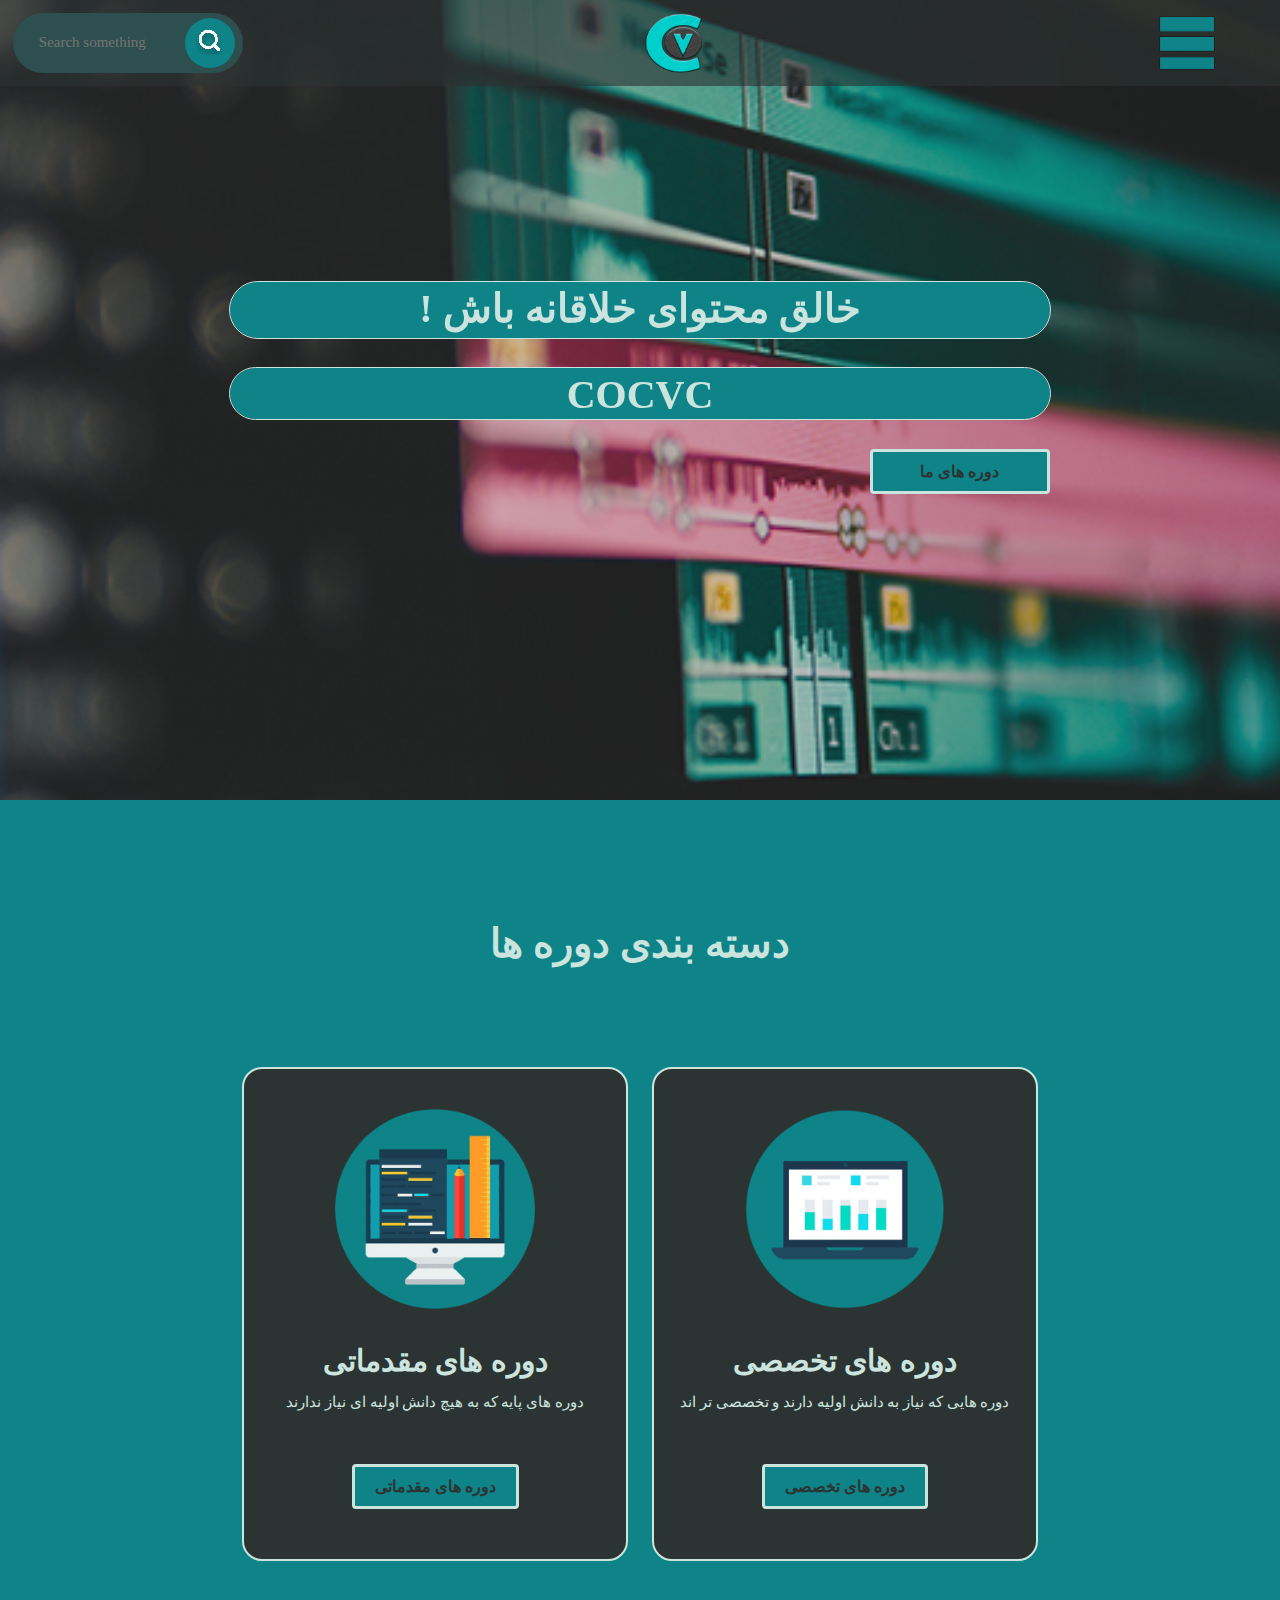
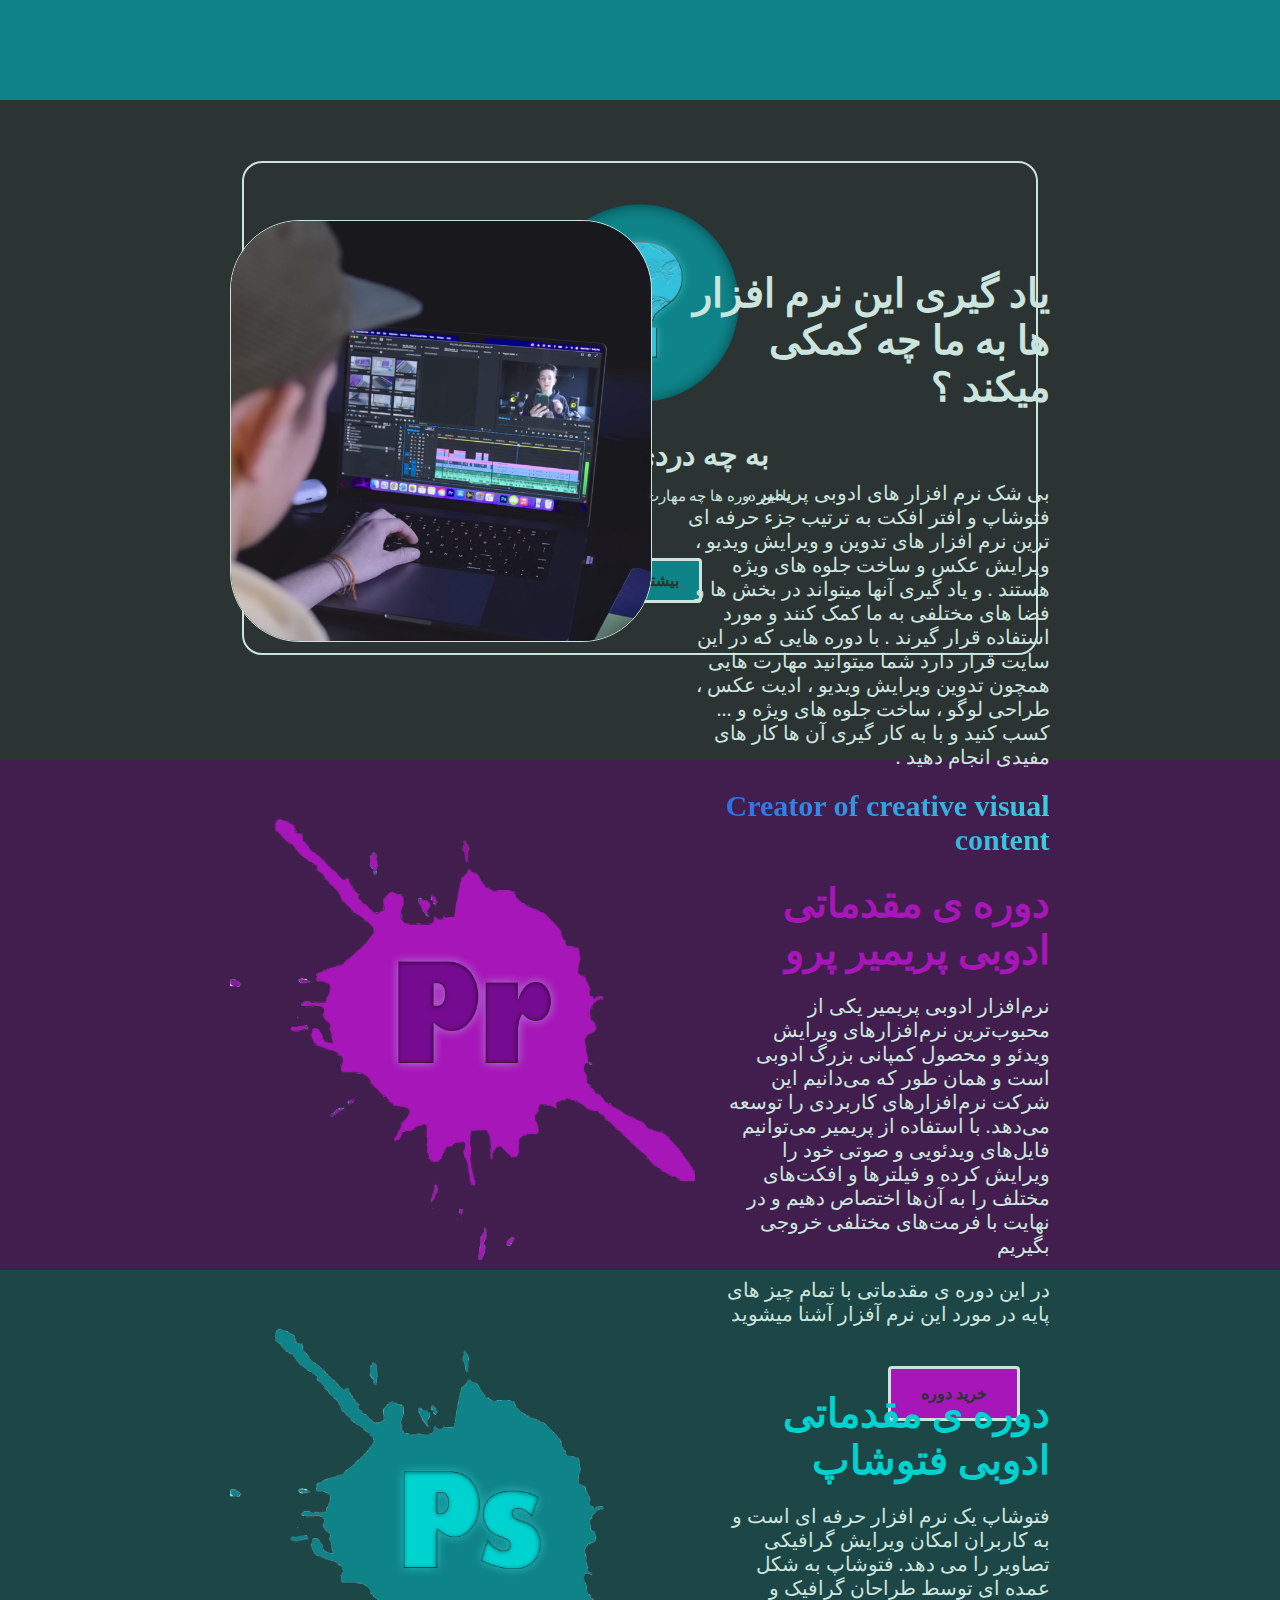
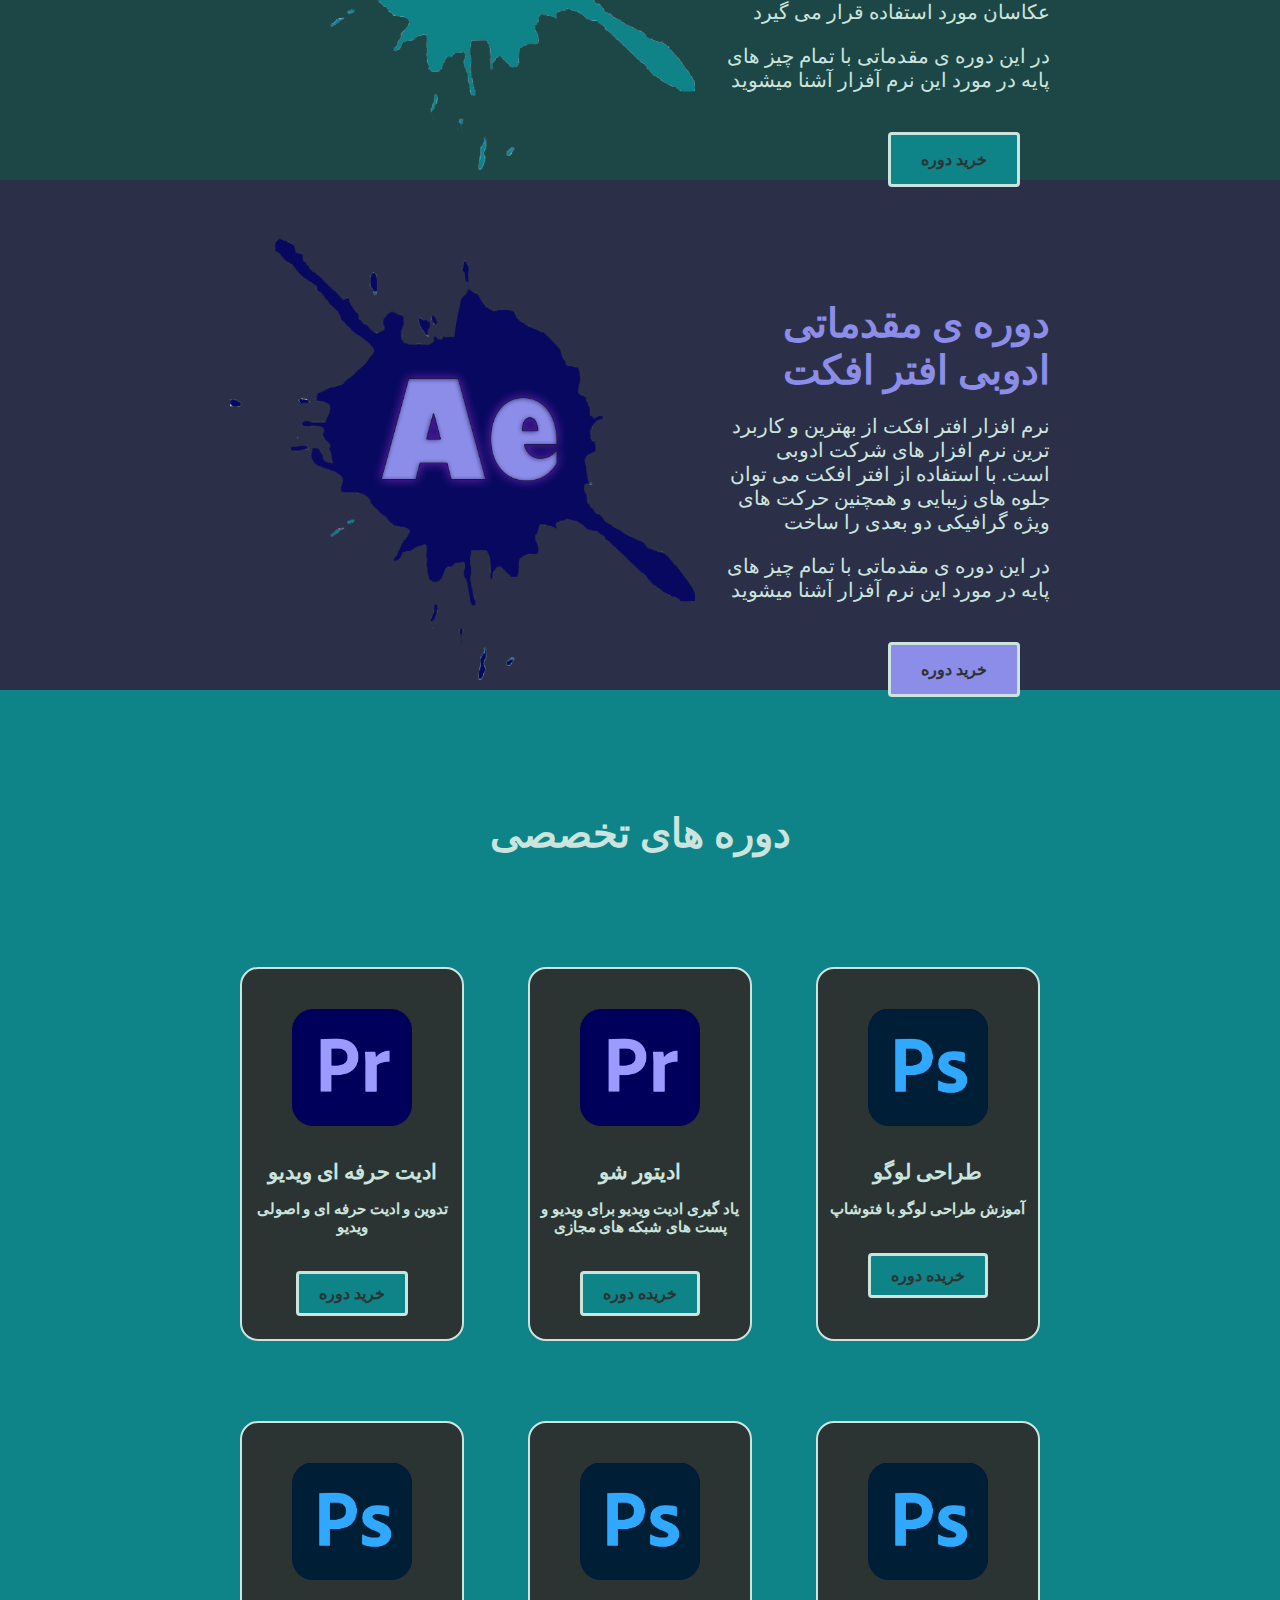
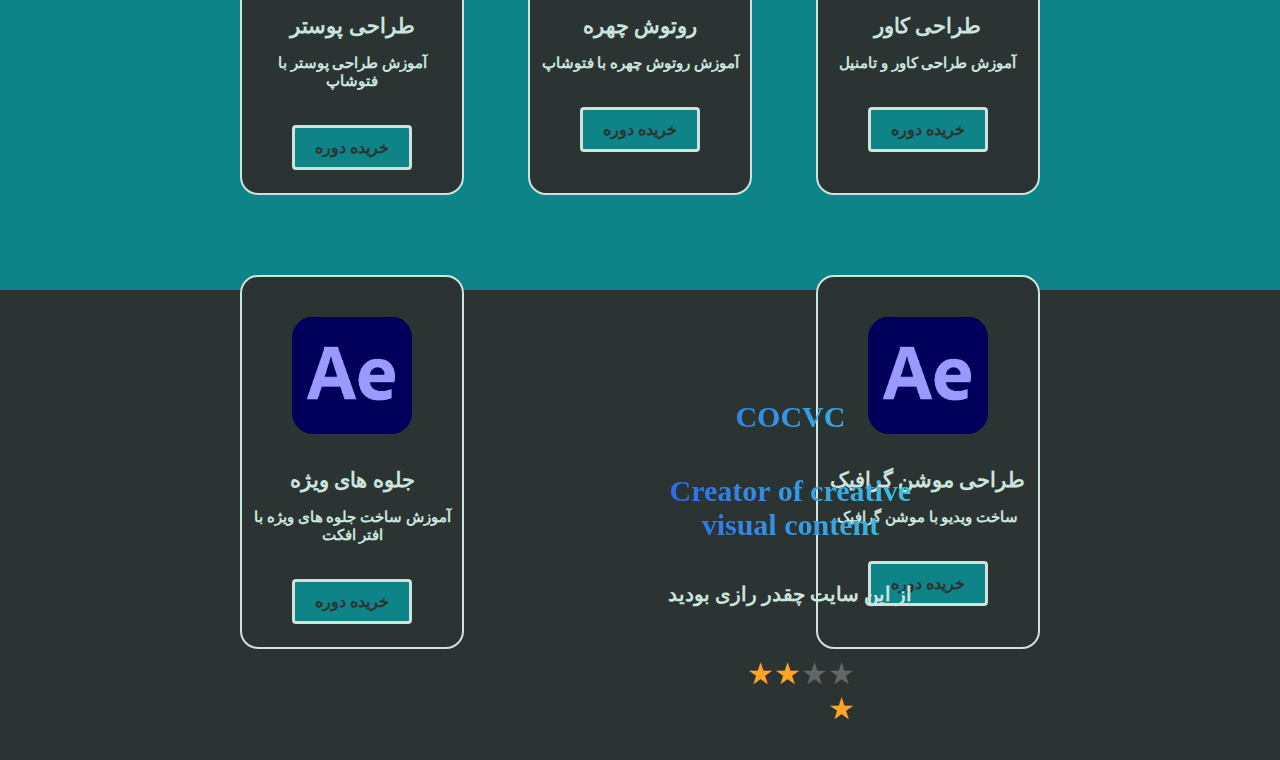
==== commit e48ecd68: "Add files via upload" ====
--- a/index.html
+++ b/index.html
@@ -65,6 +65,7 @@
                 <div id="course_card_box" class="flex">
                     <div id="Pr_card" class="course_cards">
                         <img src="./image/a_card.png" alt="" class="card_images">
+                        <br>
                         <b class="card_texts">دوره های مقدماتی</b>
                         <p class="card_p">دوره های پایه که به هیچ دانش اولیه ای نیاز ندارند</p>
                         <br>
@@ -74,6 +75,7 @@
                     </div>
                     <div id="Ps_card" class="course_cards">
                         <img src="./image/pro_card.png" alt="" class="card_images">
+                        <br>
                         <b class="card_texts">دوره های تخصصی</b>
                         <p class="card_p">دوره هایی که نیاز به دانش اولیه دارند و تخصصی تر اند</p>
                         <br>
--- a/style.css
+++ b/style.css
@@ -24,6 +24,10 @@
     padding: 1%;
     background-color: #2c33339d;
     direction: ltr;
+    position: fixed;
+    top: 0;
+    right: 0;
+    left: 0;
 }
 .flex {
     display: flex;
@@ -49,7 +53,6 @@
     border-radius: 50px;
     position: relative;
   }
-  
   .searchButton {
     color: var(--white_color);
     position: absolute;
@@ -77,7 +80,7 @@
   }
   /* --------------------------------<hader>------------------------------------ */
 header {
-    min-height: 800px;
+    height: 800px;
     width: 100%;
     background-color: #1d1d1d;
     background-image: url(./image/header_image.jpg);
@@ -87,7 +90,7 @@
     direction: rtl;
 }
 #header_content_box{
-    margin-top: 15%;
+
     width:100%;
     height: 88%;
 }
@@ -98,14 +101,17 @@
     background-color:var(--secondary_color) ;
     overflow: hidden ;
     flex-grow: 1;
+    position: relative;
+    top: 40%;
 }
 #header_cocvc_box {
     background-color: var(--secondary_color);
     height: 45px;
-    margin-top: 30px;
     margin:30px 18%;
     text-align: center;
     flex-grow: 1;
+    position: relative;
+    top: 40%;
 }
 .curved {
     padding: 3px;
@@ -116,6 +122,8 @@
 #header_button {
     width: 180px;
     margin: 0 18%;
+    position: relative;
+    top: 40%;
 }
 .buttons {
     padding:10px 20px;
@@ -165,8 +173,9 @@
     margin: 10px;
     border-radius: 20px;
     border: 2px solid var(--white_color);
-    margin: 100px 0;
+    margin: 100px 12px;
     padding: 10px 15px;
+    flex-grow: 1;
  }
  .card_images{
     width: 200px;
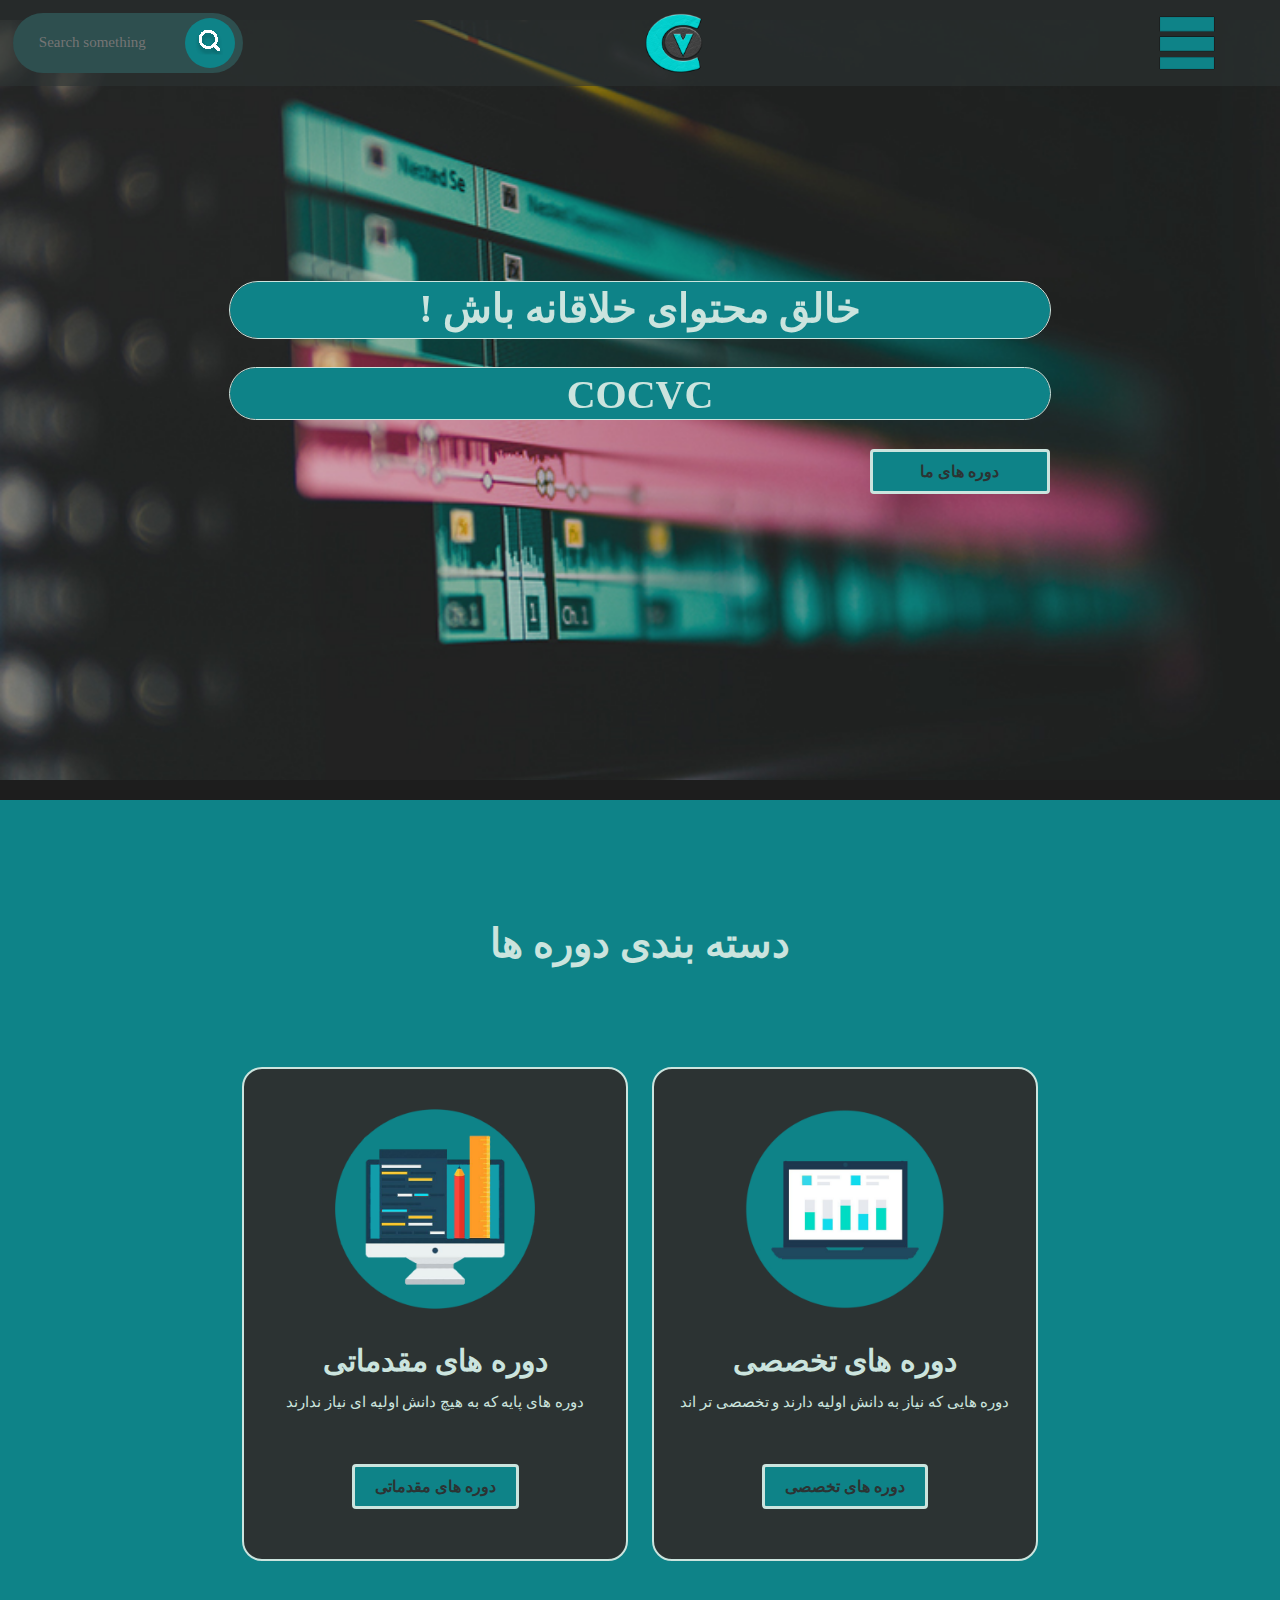
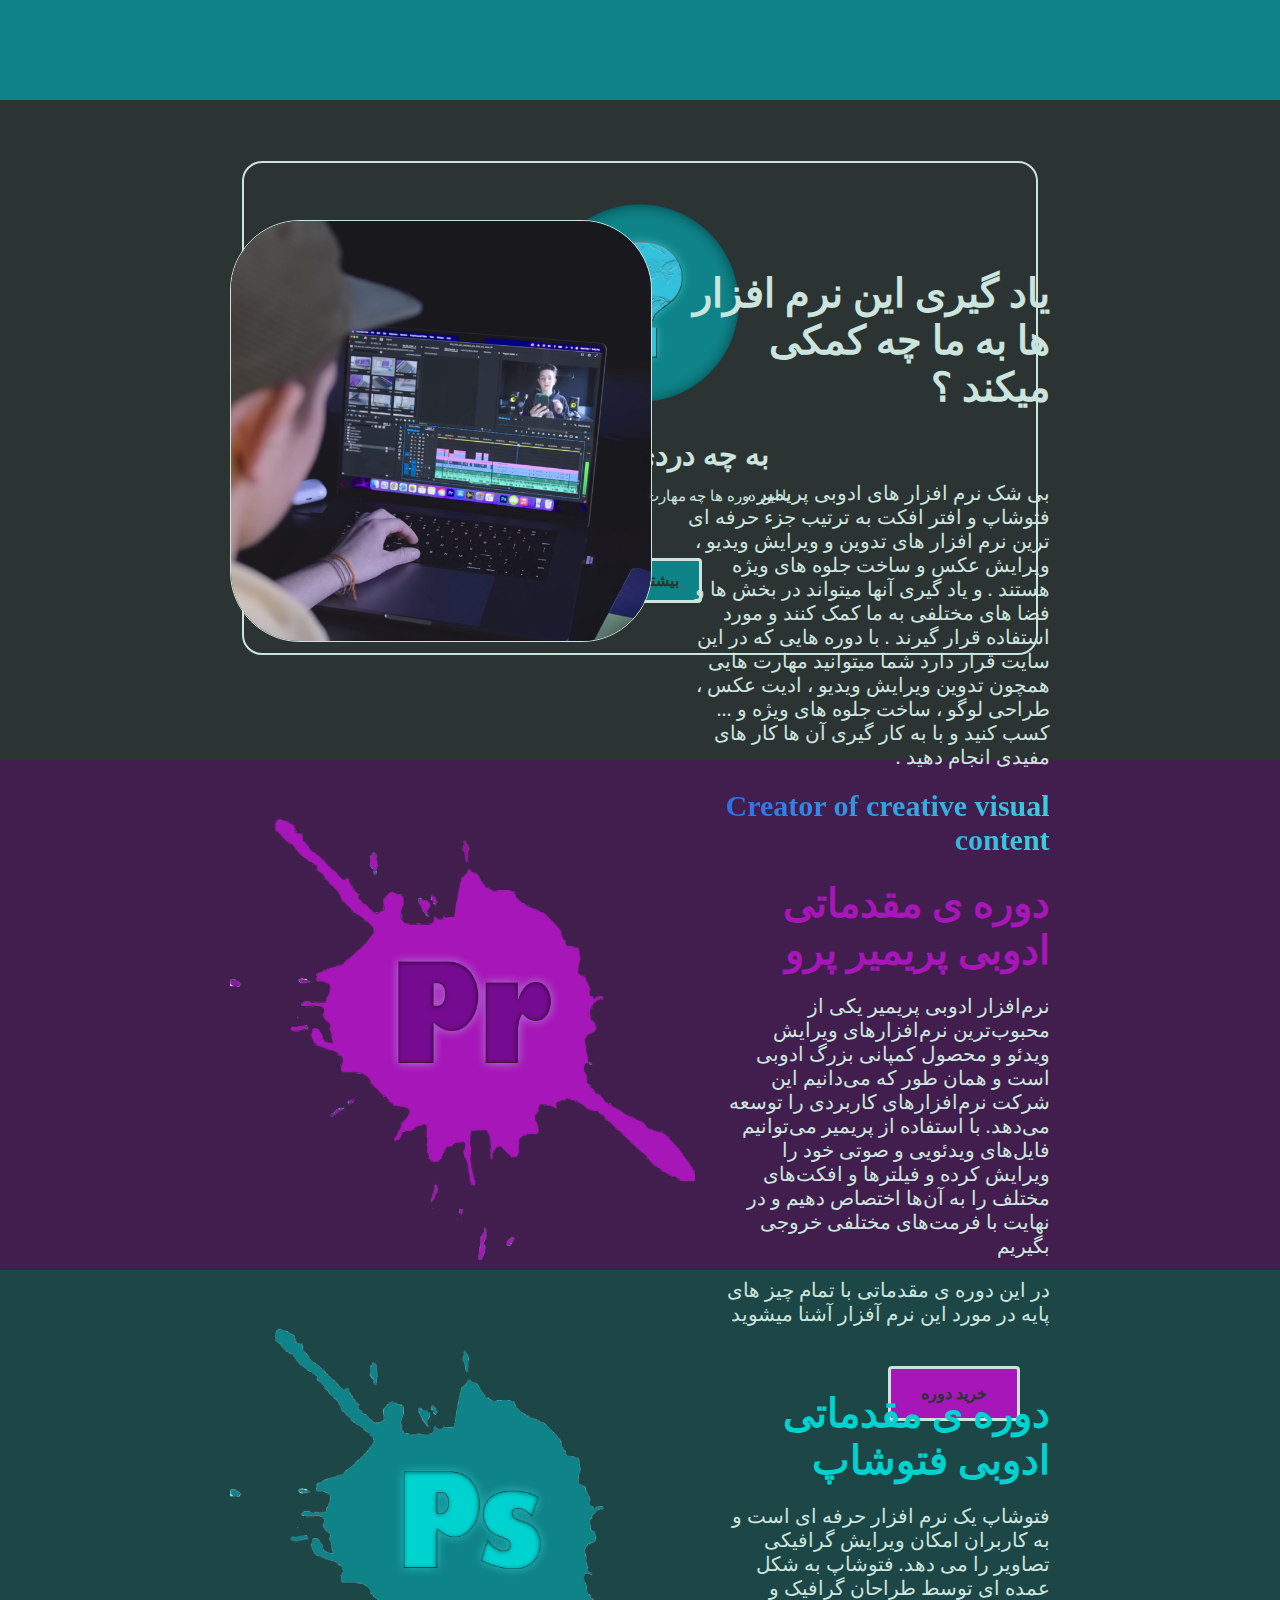
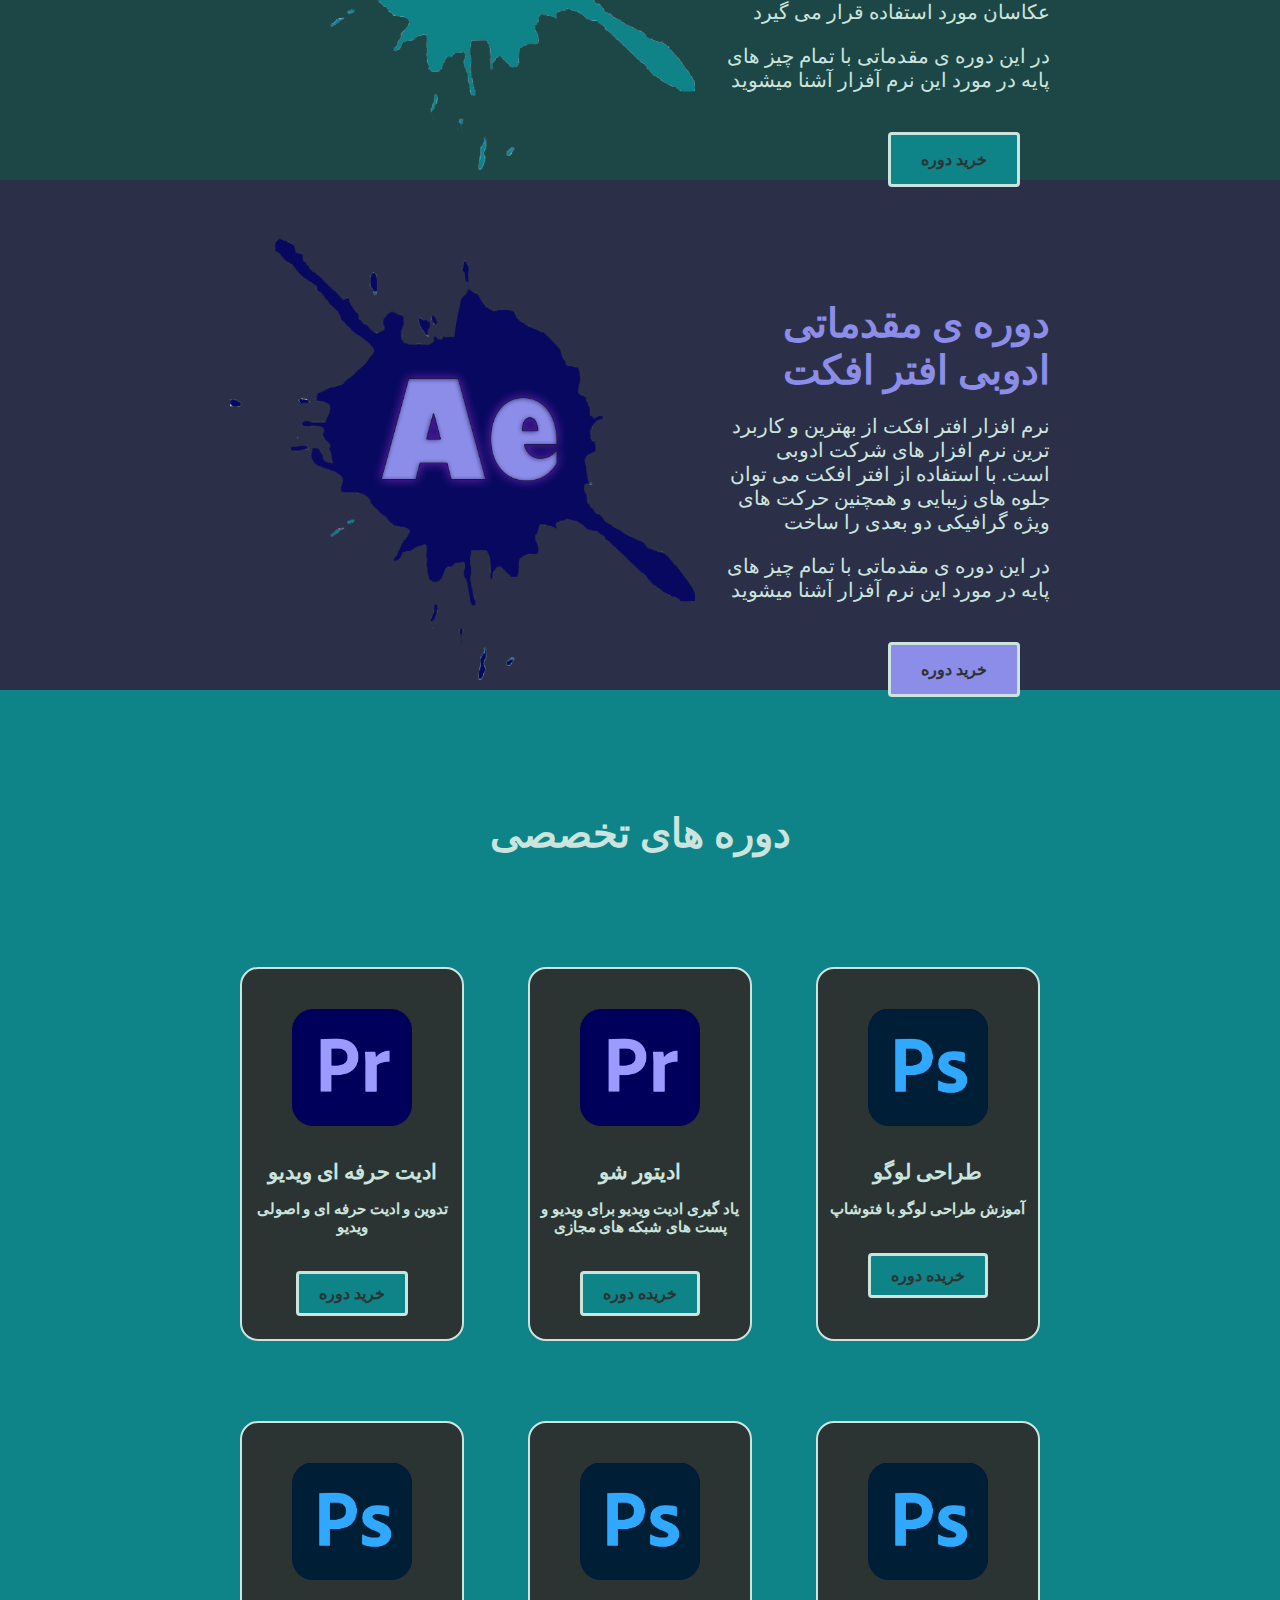
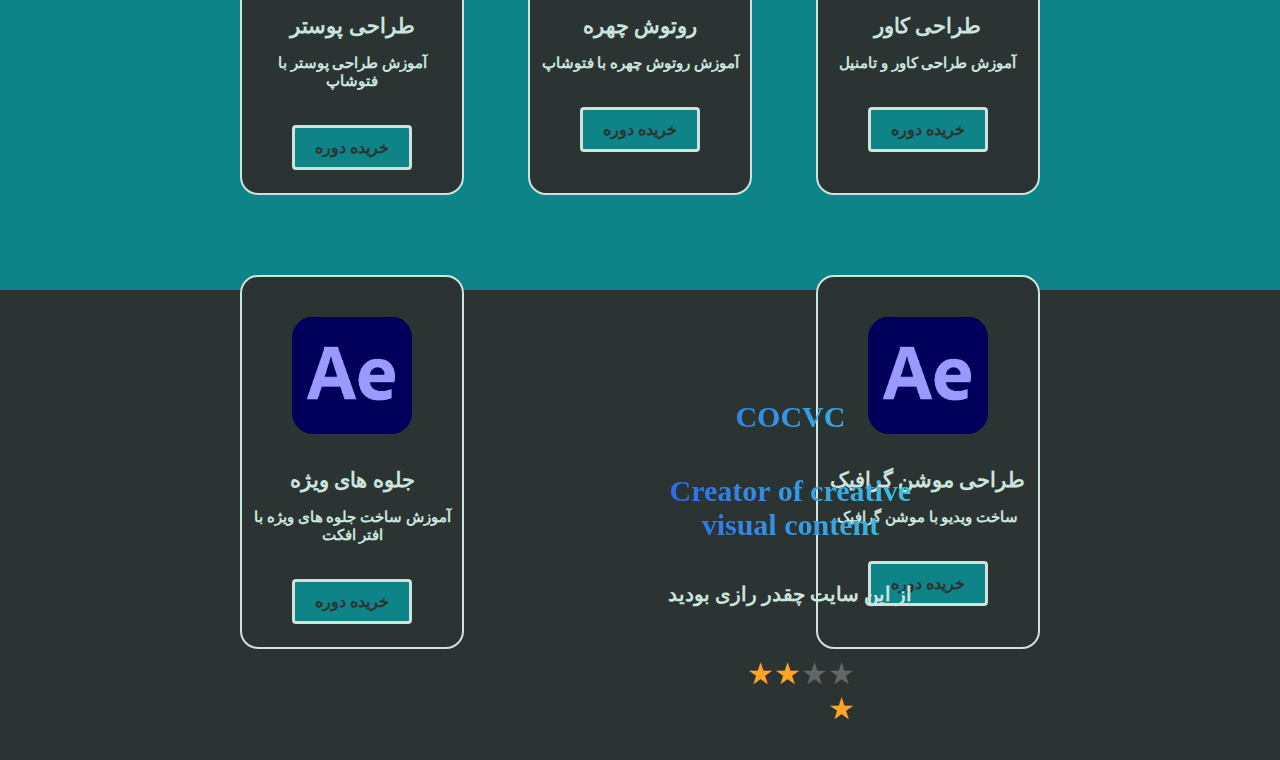
==== commit 93a566c1: "Add files via upload" ====
--- a/index.html
+++ b/index.html
@@ -41,7 +41,9 @@
     </svg>
                 </button>
             </div>
+            <a href="https://1000reza777.github.io/cocvc/">
             <img src="./image/COCVC_logo.png" alt="logo_cocvc" id="menu_logo">
+            </a>
         <img src="./image/=.png" id="menu_icon">
         </div>
         <div id="header_content_box">
--- a/style.css
+++ b/style.css
@@ -86,7 +86,7 @@
     background-image: url(./image/header_image.jpg);
     background-position:left center;
     background-repeat: no-repeat;
-    background-size: 2000px;
+    background-size: 100%;
     direction: rtl;
 }
 #header_content_box{
